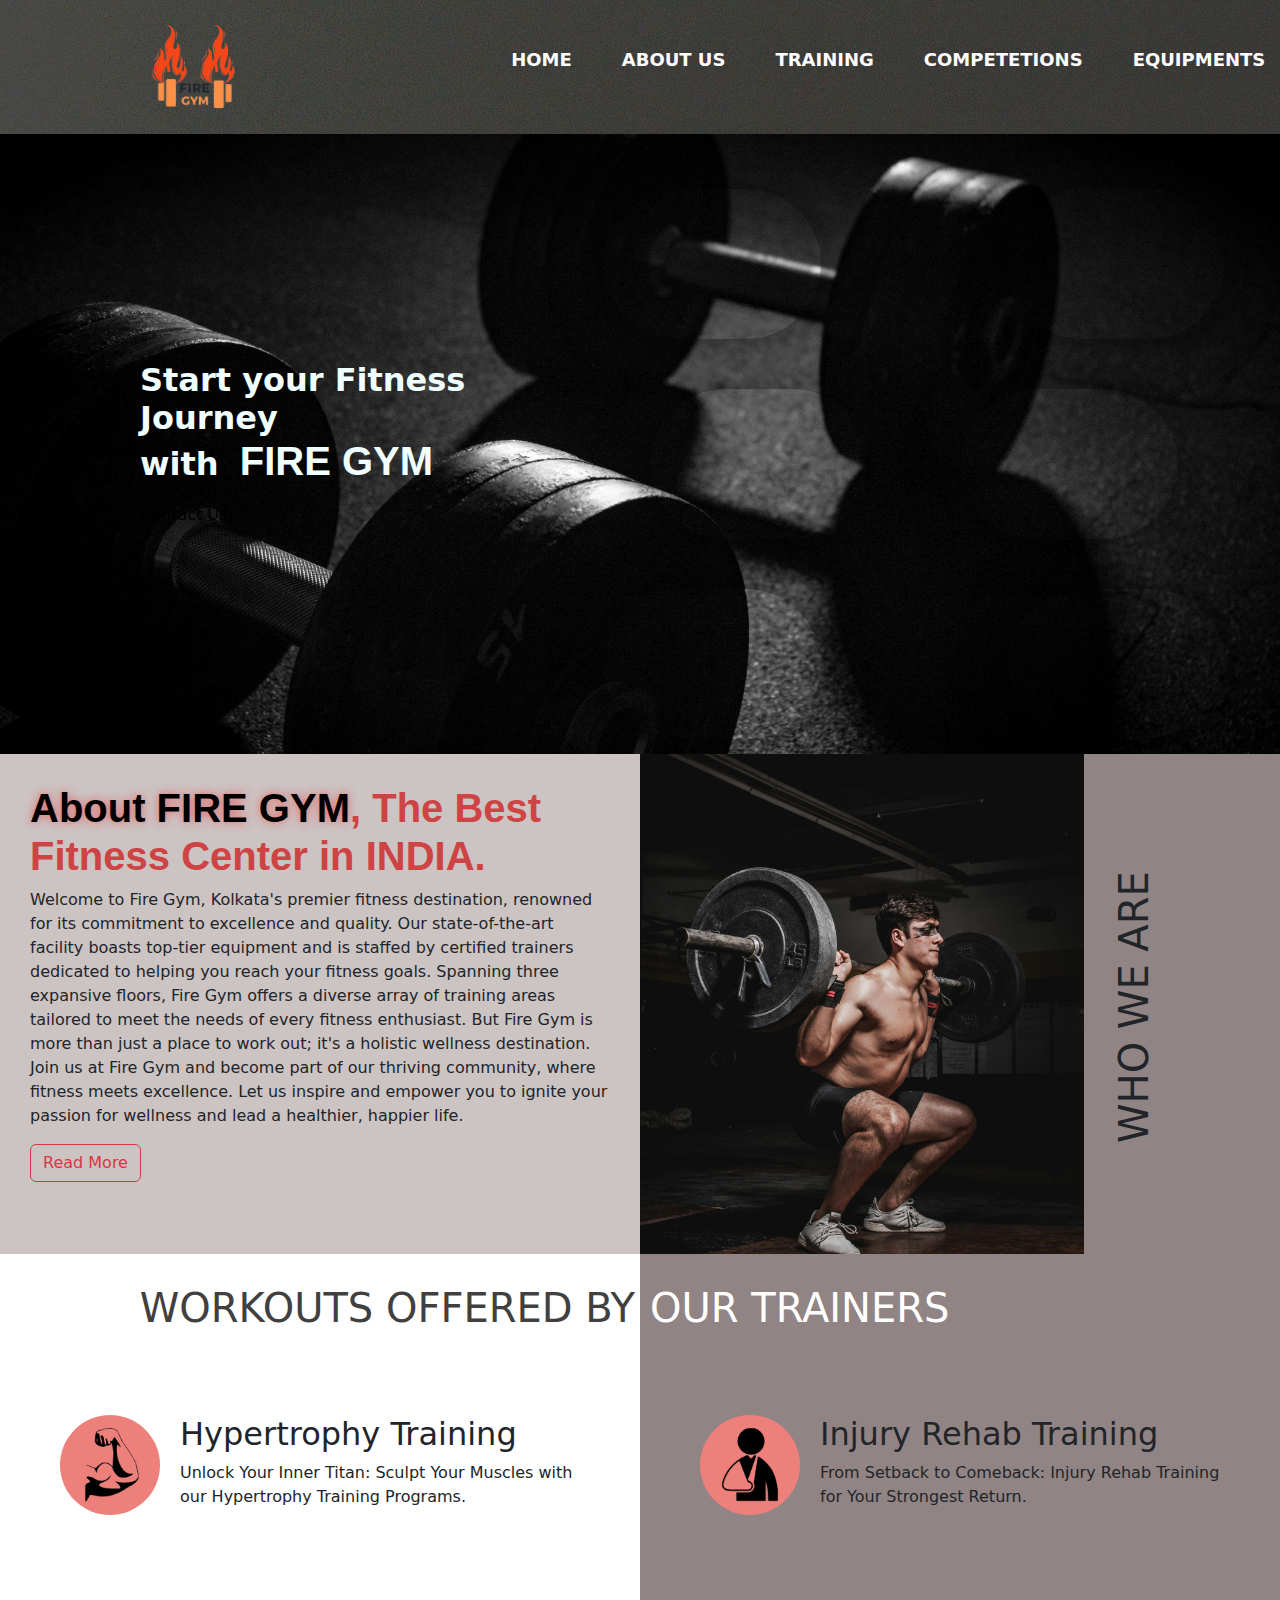
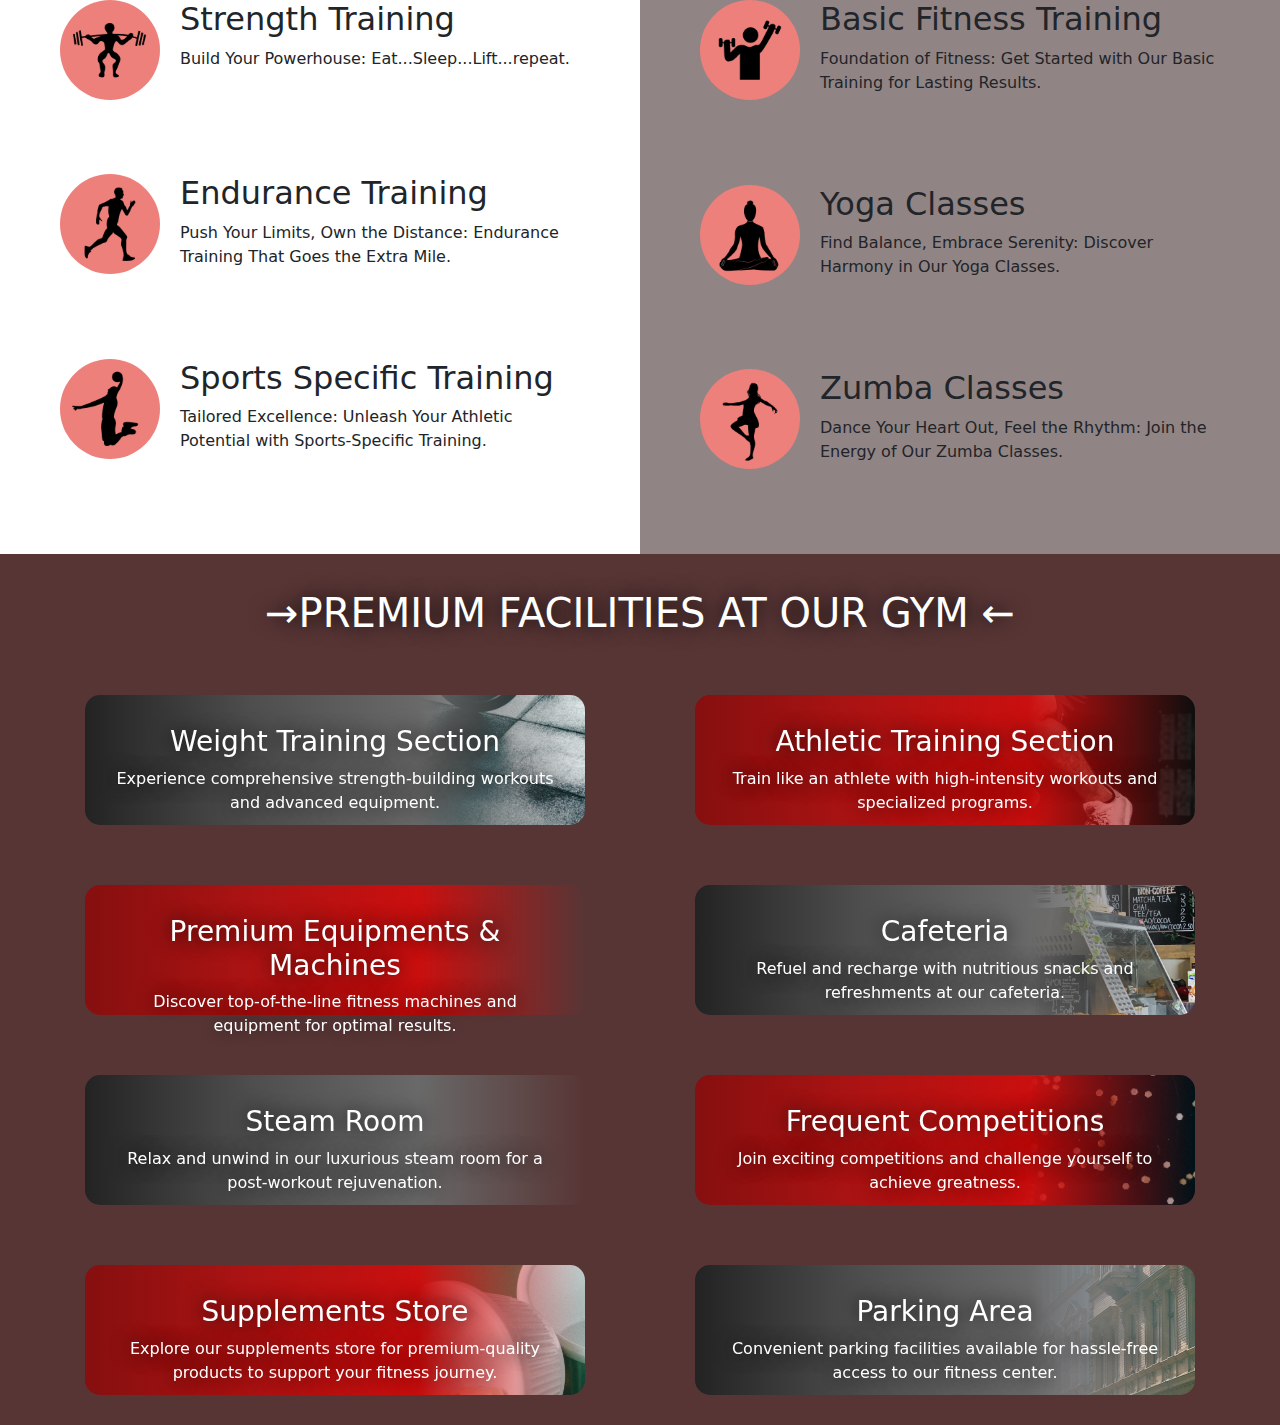
==== index.html @ ba4f4f51 "Add files via upload" ====
<html>

<head>
    <title>Fire Gym</title>
    <link rel="icon" href="images/logo.png" type="image/png" />
    <link rel="stylesheet" href="https://cdn.jsdelivr.net/npm/bootstrap@5.3.3/dist/css/bootstrap.min.css" />
    <link rel="stylesheet" href="styles.css" />
    <link rel="preconnect" href="https://fonts.googleapis.com" />
    <link rel="preconnect" href="https://fonts.gstatic.com" crossorigin />
    <link rel="stylesheet" href="https://cdnjs.cloudflare.com/ajax/libs/font-awesome/4.7.0/css/font-awesome.min.css" />
    <link
        href="https://fonts.googleapis.com/css2?family=Roboto:ital,wght@0,100;0,300;0,400;0,500;0,700;0,900;1,100;1,300;1,400;1,500;1,700;1,900&display=swap"
        rel="stylesheet" />
    <link rel="stylesheet" href="https://cdnjs.cloudflare.com/ajax/libs/font-awesome/4.7.0/css/font-awesome.min.css">


    <meta name="viewport" content="width=device-width, initial-scale=1.0" />
    <meta name="viewport" content="width=device-width, initial-scale=1.0" />
</head>

<body>
    <header>
        <nav>
            <div class="left-header">
                <img src="images/logo.png" />
            </div>
            <div class="right-header">
                <ul>
                    <li>HOME</li>
                    <li>ABOUT US</li>
                    <li>TRAINING</li>
                    <li>COMPETETIONS</li>
                    <li>EQUIPMENTS</li>
                </ul>
            </div>
        </nav>
    </header>

    <main>
        <section class="first-section">
            <div class="left-first-section">
                <h2>
                    Start your Fitness Journey<br />
                    with <span>FIRE GYM</span>
                </h2>
                <button class="transparent-button" style="padding: 10px">
                    Contact Us
                </button>
            </div>

            <div class="right-first-section">
                <div class="video-section-1">
                    <div class="video-container">
                        <video autoplay loop muted src="videos/video1.mp4"></video>
                    </div>
                    <div class="video-container">
                        <video autoplay loop muted src="videos/video2.mp4"></video>
                    </div>
                </div>

                <div class="video-section-2">
                    <div class="video-container">
                        <video autoplay loop muted src="videos/video3.mp4"></video>
                    </div>
                    <div class="video-container">
                        <video autoplay loop muted src="videos/video4.mp4"></video>
                    </div>
                </div>
                <div class="video-section-1">
                    <div class="video-container">
                        <video autoplay loop muted src="videos/video5.mp4"></video>
                    </div>
                    <div class="video-container">
                        <video autoplay loop muted src="videos/video6.mp4"></video>
                    </div>
                </div>
            </div>
        </section>

        <section class="about-us" id="about-us">
            <div class="left-section">
                <h1 style="color: rgb(206, 67, 67)">
                    <span>About FIRE GYM</span>, The Best Fitness Center in INDIA.<br />
                </h1>
                <p>
                    Welcome to Fire Gym, Kolkata's premier fitness destination, renowned
                    for its commitment to excellence and quality. Our state-of-the-art
                    facility boasts top-tier equipment and is staffed by certified
                    trainers dedicated to helping you reach your fitness goals. Spanning
                    three expansive floors, Fire Gym offers a diverse array of training
                    areas tailored to meet the needs of every fitness enthusiast. But
                    Fire Gym is more than just a place to work out; it's a holistic
                    wellness destination. Join us at Fire Gym and become part of our
                    thriving community, where fitness meets excellence. Let us inspire
                    and empower you to ignite your passion for wellness and lead a
                    healthier, happier life.
                </p>
                <button type="button" class="btn btn-outline-danger">Read More</button>
            </div>
            <div class="right-section" style="width: 50%; display: flex">
                <div style="width: 70%">
                    <img src="images/squat.jpg" />
                </div>
                <div style="width: 31%; background-color: rgb(145, 132, 132)">
                    <h1>WHO WE ARE</h1>
                </div>
            </div>
        </section>

        <section class="workout-offered">
            <div class="left">
                <div>
                    <h1 style="text-align: right; margin-right: 5px; margin-top: 30px;color: rgb(66, 63, 63);">
                        WORKOUTS OFFERED BY </h1>
                </div>

                <div style="padding: 30px;">
                    <div class="workouts-f1">
                        <button class="circle-btn"><img src="images/muscle-icon.png"></button>
                        <div style="margin-left: 20px;">
                            <h2>Hypertrophy Training</h2>
                            <p>Unlock Your Inner Titan: Sculpt Your Muscles with our Hypertrophy Training Programs.</p>
                        </div>
                    </div>
                    <div class="workouts">
                        <button class="circle-btn"><img src="images/power-lifting-icon.png"></button>
                        <div style="margin-left: 20px;">
                            <h2>Strength Training</h2>
                            <p>Build Your Powerhouse: Eat...Sleep...Lift...repeat.</p>
                        </div>
                    </div>
                    <div class="workouts">
                        <button class="circle-btn"><img src="images/runner-icon.png"></button>
                        <div style="margin-left: 20px;">
                            <h2>Endurance Training</h2>
                            <p>Push Your Limits, Own the Distance: Endurance Training That Goes the Extra Mile.</p>
                        </div>
                    </div>
                    <div class="workouts">
                        <button class="circle-btn"><img src="images/athelete-icon.png"></button>
                        <div style="margin-left: 20px;">
                            <h2>Sports Specific Training</h2>
                            <p>Tailored Excellence: Unleash Your Athletic Potential with Sports-Specific Training.</p>
                        </div>
                    </div>
                </div>

            </div>
            <div class=" right">
                <div>
                    <h1 style="margin-left: 10px; margin-top: 30px; color: rgb(255, 255, 255);">OUR TRAINERS</h1>
                </div>
                <div style="padding: 30px;">
                    <div class="workouts-f1">
                        <button class="circle-btn"><img src="images/injury-icon.png"></button>
                        <div style="margin-left: 20px;">
                            <h2>Injury Rehab Training</h2>
                            <p>From Setback to Comeback: Injury Rehab Training for Your Strongest Return.</p>
                        </div>
                    </div>
                    <div class="workouts">
                        <button class="circle-btn"><img src="images/man-icon.png"></button>
                        <div style="margin-left: 20px;">
                            <h2>Basic Fitness Training</h2>
                            <p>Foundation of Fitness: Get Started with Our Basic Training for Lasting Results.</p>
                        </div>
                    </div>
                    <div class="workouts">
                        <button class="circle-btn"><img src="images/yoga-icon.png"></button>
                        <div style="margin-left: 20px;">
                            <h2>Yoga Classes</h2>
                            <p>Find Balance, Embrace Serenity: Discover Harmony in Our Yoga Classes.</p>
                        </div>
                    </div>
                    <div class="workouts">
                        <button class="circle-btn"><img src="images/zumba-icon.png"></button>
                        <div style="margin-left: 20px;">
                            <h2>Zumba Classes</h2>
                            <p>Dance Your Heart Out, Feel the Rhythm: Join the Energy of Our Zumba Classes.</p>
                        </div>
                    </div>
                </div>
            </div>
        </section>


        <section class="facilities">
            <div style="padding: 20px;">
                <h1 style="text-align: center; margin-top: 15px;">&rarr;PREMIUM FACILITIES AT OUR GYM &larr;</h1>
            </div>
            <div>
                <div class="around-container">
                    <div class="facility-container1" style="--bg-image: url('images/weight-training.jpg');">
                        <h3>Weight Training Section</h3>
                        <p>Experience comprehensive strength-building workouts and advanced equipment.</p>
                    </div>
                    <div class="facility-container2" style="--bg-image: url('images/box-jump.jpg');">
                        <h3>Athletic Training Section</h3>
                        <p>Train like an athlete with high-intensity workouts and specialized programs.</p>
                    </div>
                </div>
                <div class="around-container">
                    <div class="facility-container2" style="--bg-image: url('images/equipments.jpg');">
                        <h3>Premium Equipments & Machines</h3>
                        <p>Discover top-of-the-line fitness machines and equipment for optimal results.</p>
                    </div>
                    <div class="facility-container1" style="--bg-image: url('images/cafeteria.jpg');">
                        <h3>Cafeteria</h3>
                        <p>Refuel and recharge with nutritious snacks and refreshments at our cafeteria.</p>
                    </div>
                </div>
                <div class="around-container">
                    <div class="facility-container1" style="--bg-image: url('images/sauna.jpg');">
                        <h3>Steam Room</h3>
                        <p>Relax and unwind in our luxurious steam room for a post-workout rejuvenation.</p>
                    </div>
                    <div class="facility-container2" style="--bg-image: url('images/medal.jpg');">
                        <h3>Frequent Competitions</h3>
                        <p>Join exciting competitions and challenge yourself to achieve greatness.</p>
                    </div>
                </div>
                <div class="around-container">
                    <div class="facility-container2" style="--bg-image: url('images/supplement.jpg');">
                        <h3>Supplements Store</h3>
                        <p>Explore our supplements store for premium-quality products to support your fitness journey.</p>
                    </div>
                    <div class="facility-container1" style="--bg-image: url('images/car-parking.jpg');">
                        <h3>Parking Area</h3>
                        <p>Convenient parking facilities available for hassle-free access to our fitness center.</p>
                    </div>
                </div>

            </div>
        </section>

    </main>
    <script src="script.js"></script>
</body>

</html>
---- styles.css ----
body {
    width: 100%;
}

nav {
    display: flex;
    justify-content: space-around;
    background-color: rgba(87, 85, 85, 0.6);
    align-items: center;
}

header {
    width: 100%;
    background-image: url('images/fourthbg.jpg');
    background-color: rgba(56, 57, 58,0.9);
    background-blend-mode: darken;
}

header img {
    height: auto;
    width: 110px;
    margin-top: 12px;
    margin-bottom: 12px;
    margin-left: 50px;
}

.right-header {
    margin-right: -125px;
}

nav ul {
    font-size: 18px;
    color: rgb(255, 253, 253);
    list-style: none;
    display: flex;
    margin-right: 50px;
    font-weight: bold;
    transition: 0.2s;
}

nav li {
    margin-left: 50px;
}


nav li:hover {
    font-size: 18px;
    color: rgb(143, 143, 177);
    transition: 0.2s;
    cursor: pointer;
}

/*first section*/


.first-section {
    padding: 30px;
    height: 620px;
    display: flex;
    width: 100%;
    background-image: url('images/dumbells.jpg');
    background-size: cover;
    background-position: center;
    background-repeat: no-repeat;

}

.left-first-section {
    width: 40%;
    align-items: center;
    margin: auto;
    margin-left: 100px;
}

.left-first-section h2 {
    padding: 10px;
    color: azure;
    font-weight: bold;
}

.left-first-section h2 span {
    padding: 10px;
    color: azure;
    font-weight: bold;
    font-size: 40px;
    font-stretch: expanded;
    font-family: 'Lucida Sans', 'Lucida Sans Regular', 'Lucida Grande', 'Lucida Sans Unicode', Geneva, Verdana, sans-serif;
}

.left-first-section h2 span:hover {
    text-shadow: 2px 2px 4px rgba(255, 0, 0, 0.5);
    cursor: pointer;
}

.right-first-section {
    width: 60%;
}

.video-section-1 {
    display: flex;
    justify-content: space-between;
    padding: 25px;

}

.video-section-2 {
    display: flex;
    justify-content: space-around;
    padding: 25px;
}

.video-container {
    width: 35%;
    box-shadow: 0px 0px 50px rgba(0, 0, 0, 0.6);
    border-radius: 75px;
    transition: 0.3s;
}

.video-container:hover {
    width: 37%;
    box-shadow: 0px 0px 50px rgba(117, 30, 3, 0.6);
    border-radius: 75px;
    cursor: pointer;
    transition: 0.3s;
}

.video-container video {
    width: 100%;
    height: auto;
    border-radius: 75px;
}

.transparent-button {
    margin-top: -10px;
    padding: 5px;
    background-color: transparent;
    border: none;
}

.transparent-button:hover {
    background-color: rgba(204, 199, 199, 0.2);
    border-radius: 20px;
}

/*second section*/
.about-us {
    width: 100%;
    height: 500px;
    display: flex;
}

.about-us img {
    width: 100%;
    height: 100%;
    object-fit: cover;
    display: block;
}

.right-section h1 {
    transform: rotate(-90deg);
    transform-origin: center;
    margin-top: 315px;
    height: auto;
    width: 100px;
    white-space: nowrap;
    align-items: center;
}

.left-section {
    width: 50%;
    background-color: rgb(204, 195, 195);
    padding: 30px;
}

.left-section h1 {
    font-family: "Oswald", sans-serif;
    font-optical-sizing: auto;
    font-weight: bold;
    font-style: normal;
}


.left-section h1 span {
    color: black;
    text-shadow: 0 0 10px rgba(255, 0, 0, 0.5);
}


/*third*/

.workout-offered {
    display: flex;
    height: 900px;
}

.workout-offered .left {
    background-color: white;
    height: 900px;
    width: 50%;
}

.workout-offered .right {
    background-color: rgb(145, 132, 132);
    height: 900px;
    width: 50%;
}


.circle-btn {
    width: 100px;
    /* Adjust size as needed */
    height: 100px;
    /* Adjust size as needed */
    border-radius: 50%;
    /* Makes the button circular */
    background-color: #ee807c;
    /* Background color of the button */
    border: none;
    /* Removes default button border */
    cursor: pointer;
    /* Cursor style on hover */
    display: flex;
    /* Aligns content horizontally and vertically */
    justify-content: center;
    align-items: center;
    transition: 0.2s;

}


.circle-btn:hover {
    background-color: #da990d;
    /* Change background color on hover */
    box-shadow: 0 0 40px rgba(255, 0, 0, 0.8);
    /* Add text shadow on hover */
    transition: 0.2s;
}


.circle-btn img {
    height: 90px;
    width: auto;
}

.workouts-f1 {
    display: flex;
    padding: 30px;
    margin-bottom: 15px;
    margin-top: 15px;
}

.workouts {
    display: flex;
    padding: 30px;
    margin-bottom: 14px;
}


/*fourth*/
.facilities {

    background: rgba(46, 2, 2, 0.8); /* Black color with 50% opacity */
    background-image: url('images/fourthbg.jpg'); /* Background image */
    background-blend-mode: multiply; /* Blend mode to maintain background image visibility */
    background-size: cover;
    background-attachment: fixed;
    background-position: center;
}


.facility-container1 {
    background: linear-gradient(to right, #242323, #4e4e4e,#696969, transparent), var(--bg-image);
    background-size: 100%;
    background-position: center;
    border-radius: 15px;
    filter: brightness(100%);
    height: 130px;
    width: 500px;
    padding: 30px;
    text-align: center;
    transition: background-size 0.3s;
}

.facility-container2 {
    background: linear-gradient(to right, #860f0f, #ac1313,#ca0f0f, transparent), var(--bg-image);
    background-size: 100%;
    background-position: center;
    border-radius: 15px;
    filter: brightness(100%);
    height: 130px;
    width: 500px;
    padding: 30px;
    text-align: center;
    transition: background-size 0.3s;
}


.facility-container1:hover,
.facility-container2:hover {
    background-size: 120%;
    filter: brightness(70%);
    cursor: pointer;
}

.around-container{
    display: flex; 
    padding:30px; 
    justify-content: space-around;
}

.facilities h1,.facilities h3, .facilities p{
    color: white;
    text-shadow: 0 0 20px rgba(0, 0, 0, 2);
}
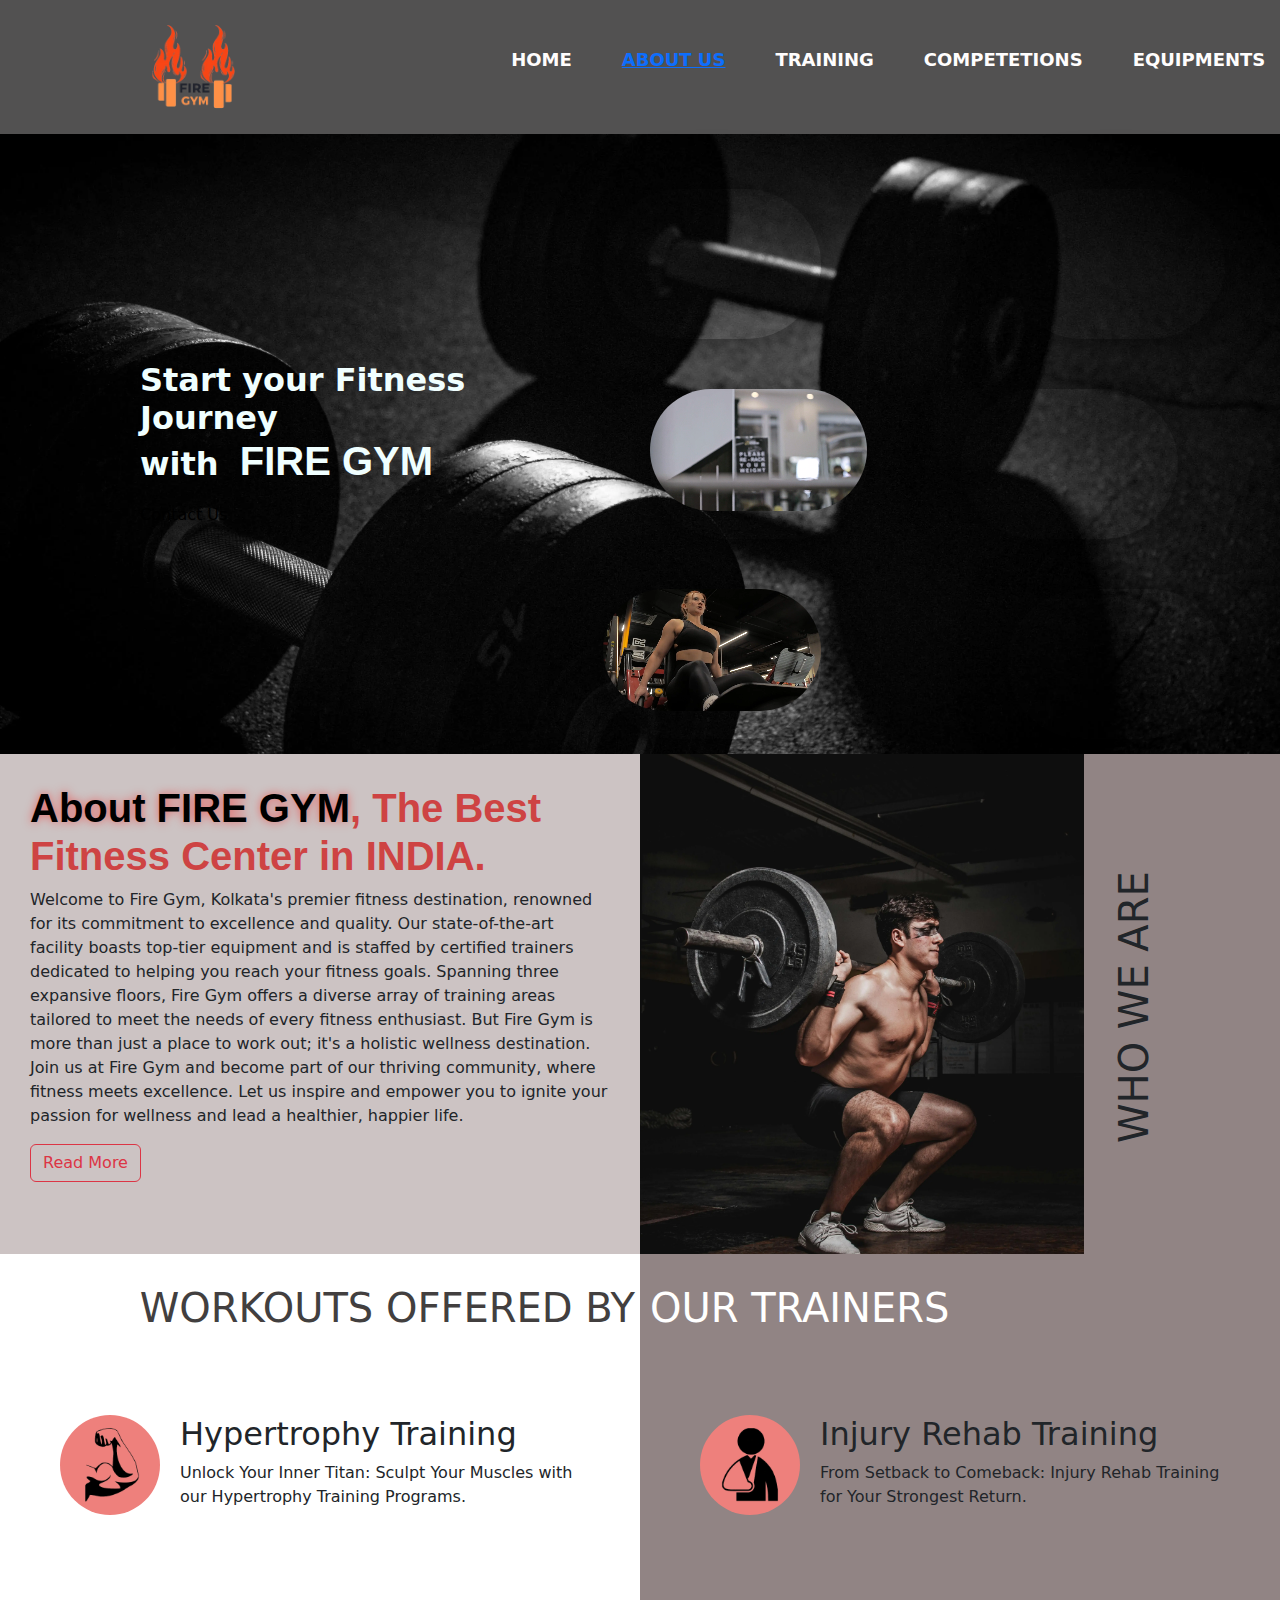
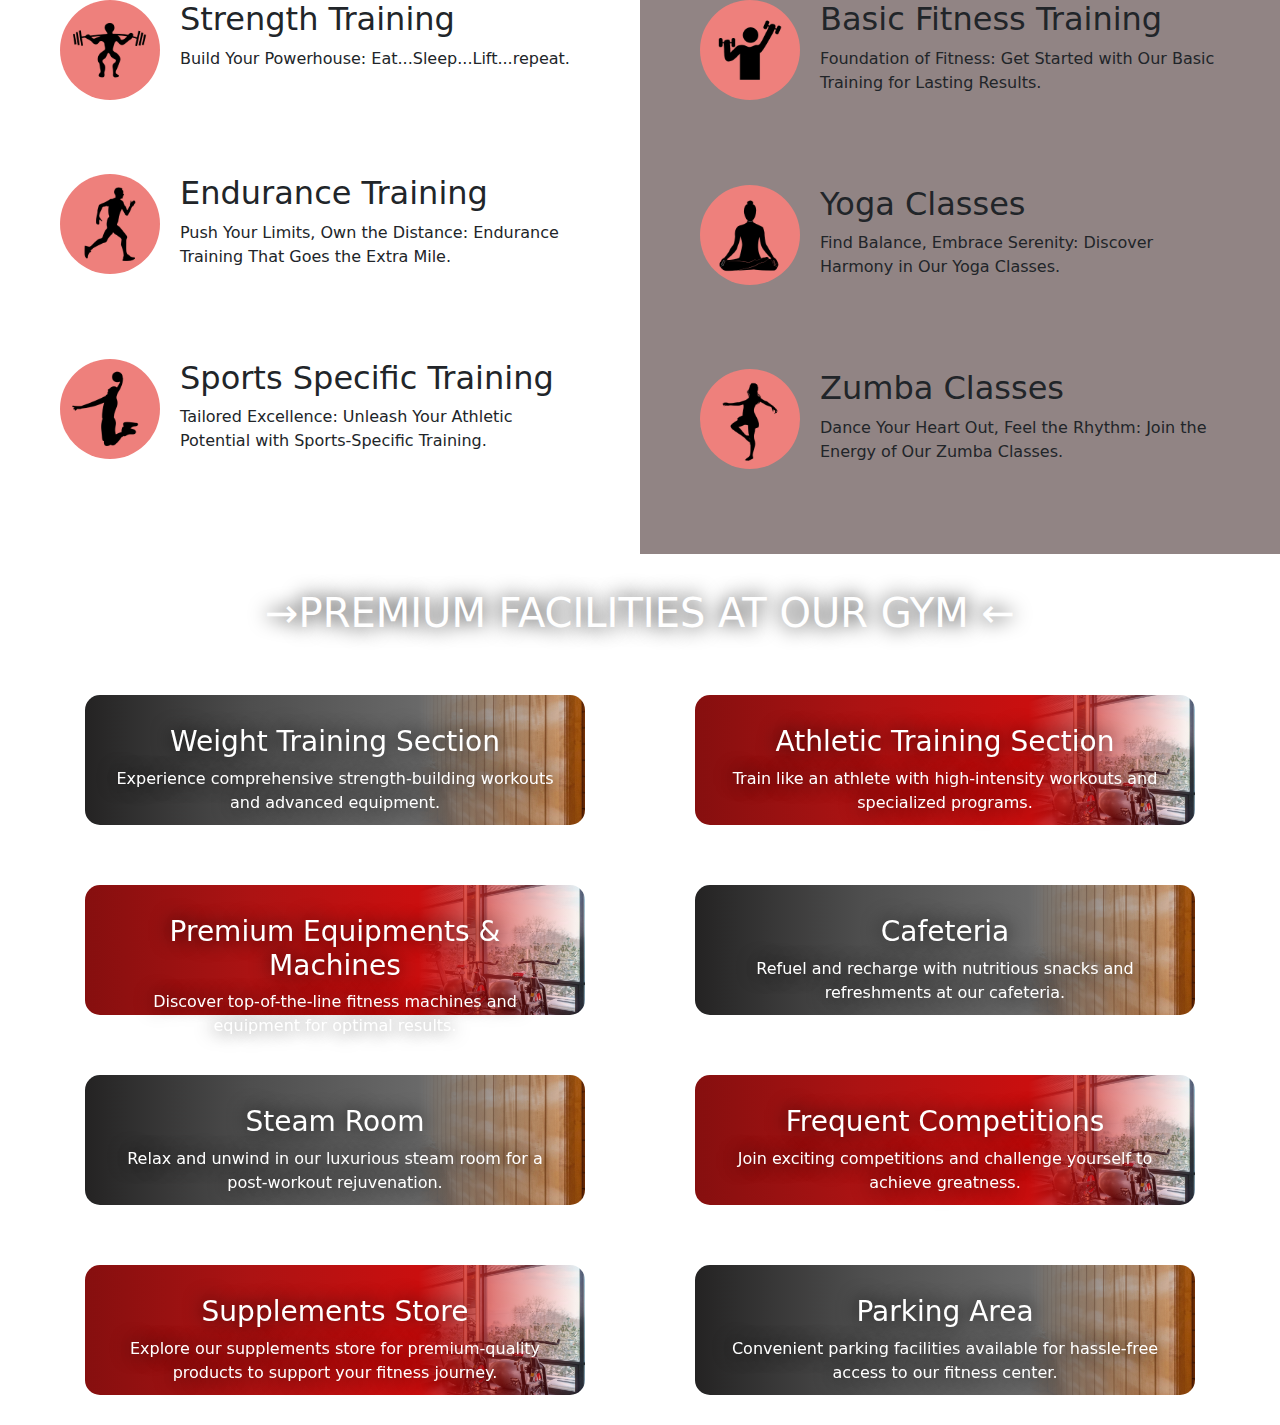
==== commit 7d6166fe: "Add files via upload" ====
--- a/index.html
+++ b/index.html
@@ -27,7 +27,9 @@
             <div class="right-header">
                 <ul>
                     <li>HOME</li>
-                    <li>ABOUT US</li>
+                    <a href="facility.html">
+                        <li>ABOUT US</li>
+                    </a>
                     <li>TRAINING</li>
                     <li>COMPETETIONS</li>
                     <li>EQUIPMENTS</li>
@@ -99,7 +101,7 @@
             </div>
             <div class="right-section" style="width: 50%; display: flex">
                 <div style="width: 70%">
-                    <img src="images/squat.jpg" />
+                    <img src="images/squat.webp" />
                 </div>
                 <div style="width: 31%; background-color: rgb(145, 132, 132)">
                     <h1>WHO WE ARE</h1>
@@ -183,55 +185,59 @@
             </div>
         </section>
 
-
         <section class="facilities">
             <div style="padding: 20px;">
                 <h1 style="text-align: center; margin-top: 15px;">&rarr;PREMIUM FACILITIES AT OUR GYM &larr;</h1>
             </div>
             <div>
                 <div class="around-container">
-                    <div class="facility-container1" style="--bg-image: url('images/weight-training.jpg');">
+                    <div class="facility-container1">
                         <h3>Weight Training Section</h3>
                         <p>Experience comprehensive strength-building workouts and advanced equipment.</p>
                     </div>
-                    <div class="facility-container2" style="--bg-image: url('images/box-jump.jpg');">
+                    <div class="facility-container2">
                         <h3>Athletic Training Section</h3>
                         <p>Train like an athlete with high-intensity workouts and specialized programs.</p>
                     </div>
                 </div>
                 <div class="around-container">
-                    <div class="facility-container2" style="--bg-image: url('images/equipments.jpg');">
-                        <h3>Premium Equipments & Machines</h3>
+                    <div class="facility-container2">
+                    <h3>Premium Equipments & Machines</h3>
                         <p>Discover top-of-the-line fitness machines and equipment for optimal results.</p>
                     </div>
-                    <div class="facility-container1" style="--bg-image: url('images/cafeteria.jpg');">
+                    <div class="facility-container1"
+                    >
                         <h3>Cafeteria</h3>
                         <p>Refuel and recharge with nutritious snacks and refreshments at our cafeteria.</p>
                     </div>
                 </div>
-                <div class="around-container">
-                    <div class="facility-container1" style="--bg-image: url('images/sauna.jpg');">
+
+                <div class="around-container">
+                    <div class="facility-container1"
+                    >
                         <h3>Steam Room</h3>
                         <p>Relax and unwind in our luxurious steam room for a post-workout rejuvenation.</p>
                     </div>
-                    <div class="facility-container2" style="--bg-image: url('images/medal.jpg');">
+                    <div class="facility-container2"
+                    >
                         <h3>Frequent Competitions</h3>
                         <p>Join exciting competitions and challenge yourself to achieve greatness.</p>
                     </div>
                 </div>
                 <div class="around-container">
-                    <div class="facility-container2" style="--bg-image: url('images/supplement.jpg');">
+                    <div class="facility-container2">
                         <h3>Supplements Store</h3>
-                        <p>Explore our supplements store for premium-quality products to support your fitness journey.</p>
-                    </div>
-                    <div class="facility-container1" style="--bg-image: url('images/car-parking.jpg');">
+                        <p>Explore our supplements store for premium-quality products to support your fitness journey.
+                        </p>
+                    </div>
+                    <div class="facility-container1">
                         <h3>Parking Area</h3>
                         <p>Convenient parking facilities available for hassle-free access to our fitness center.</p>
                     </div>
                 </div>
-
-            </div>
-        </section>
+            </div>           
+        </section>
+
 
     </main>
     <script src="script.js"></script>
--- a/styles.css
+++ b/styles.css
@@ -1,5 +1,6 @@
 body {
     width: 100%;
+
 }
 
 nav {
@@ -11,8 +12,8 @@
 
 header {
     width: 100%;
-    background-image: url('images/fourthbg.jpg');
-    background-color: rgba(56, 57, 58,0.9);
+    background-image: url('images/fourthbg.webp');
+    background-color: rgba(56, 57, 58, 0.9);
     background-blend-mode: darken;
 }
 
@@ -58,7 +59,8 @@
     height: 620px;
     display: flex;
     width: 100%;
-    background-image: url('images/dumbells.jpg');
+
+    background-image: url('images/dumbells.webp');
     background-size: cover;
     background-position: center;
     background-repeat: no-repeat;
@@ -257,19 +259,20 @@
 
 
 /*fourth*/
+
 .facilities {
-
-    background: rgba(46, 2, 2, 0.8); /* Black color with 50% opacity */
-    background-image: url('images/fourthbg.jpg'); /* Background image */
-    background-blend-mode: multiply; /* Blend mode to maintain background image visibility */
+    background-image: url('images/fourthbg.jpg');
     background-size: cover;
+    background-position: center center;
     background-attachment: fixed;
-    background-position: center;
-}
+    background-repeat: no-repeat;
+}
+/*containers*/
+
 
 
 .facility-container1 {
-    background: linear-gradient(to right, #242323, #4e4e4e,#696969, transparent), var(--bg-image);
+    background: linear-gradient(to right, #242323, #4e4e4e, #696969, transparent), url('images/sauna.webp');
     background-size: 100%;
     background-position: center;
     border-radius: 15px;
@@ -282,7 +285,7 @@
 }
 
 .facility-container2 {
-    background: linear-gradient(to right, #860f0f, #ac1313,#ca0f0f, transparent), var(--bg-image);
+    background: linear-gradient(to right, #860f0f, #ac1313, #ca0f0f, transparent), url('images/equipments.webp');
     background-size: 100%;
     background-position: center;
     border-radius: 15px;
@@ -296,19 +299,21 @@
 
 
 .facility-container1:hover,
-.facility-container2:hover {
+.facility-container2:hover{
+
     background-size: 120%;
-    filter: brightness(70%);
-    cursor: pointer;
-}
-
-.around-container{
-    display: flex; 
-    padding:30px; 
+    cursor: pointer; 
+}
+
+.around-container {
+    display: flex;
+    padding: 30px;
     justify-content: space-around;
 }
 
-.facilities h1,.facilities h3, .facilities p{
+.facilities h1,
+.facilities h3,
+.facilities p {
     color: white;
     text-shadow: 0 0 20px rgba(0, 0, 0, 2);
 }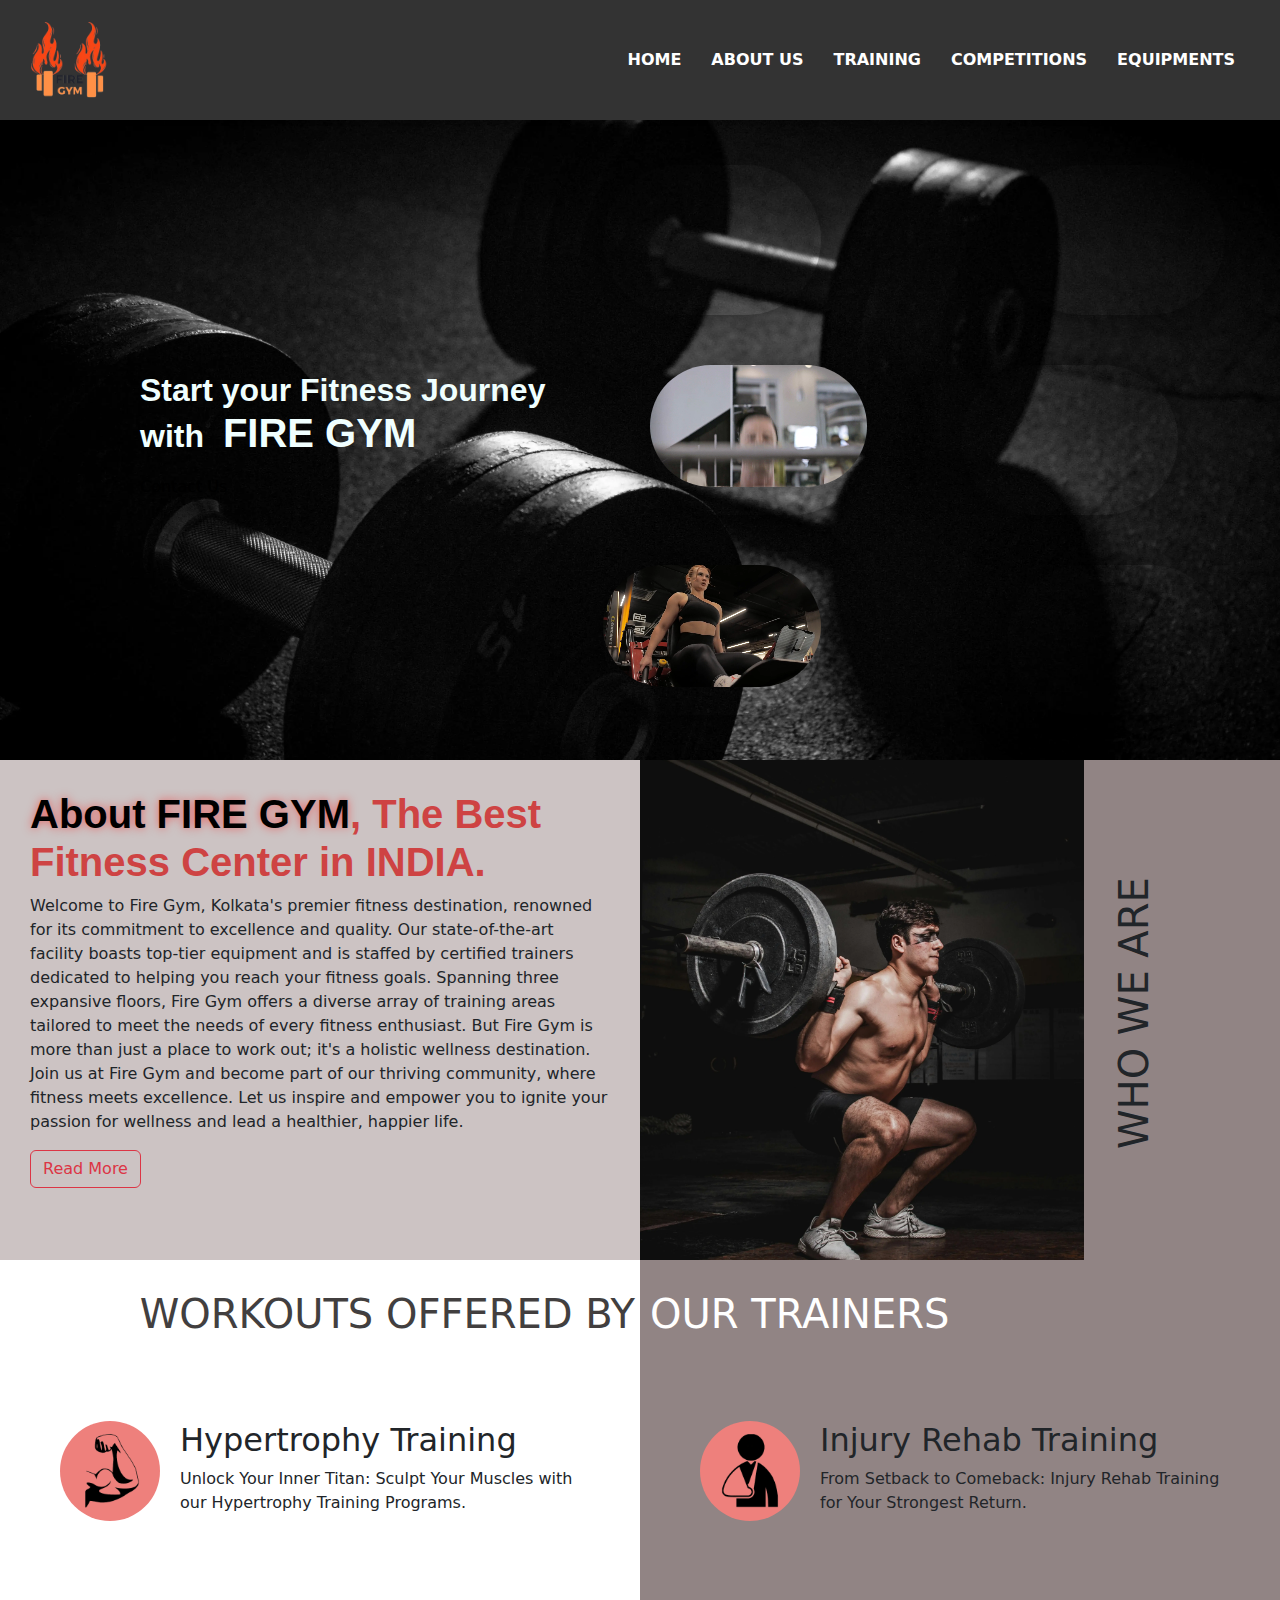
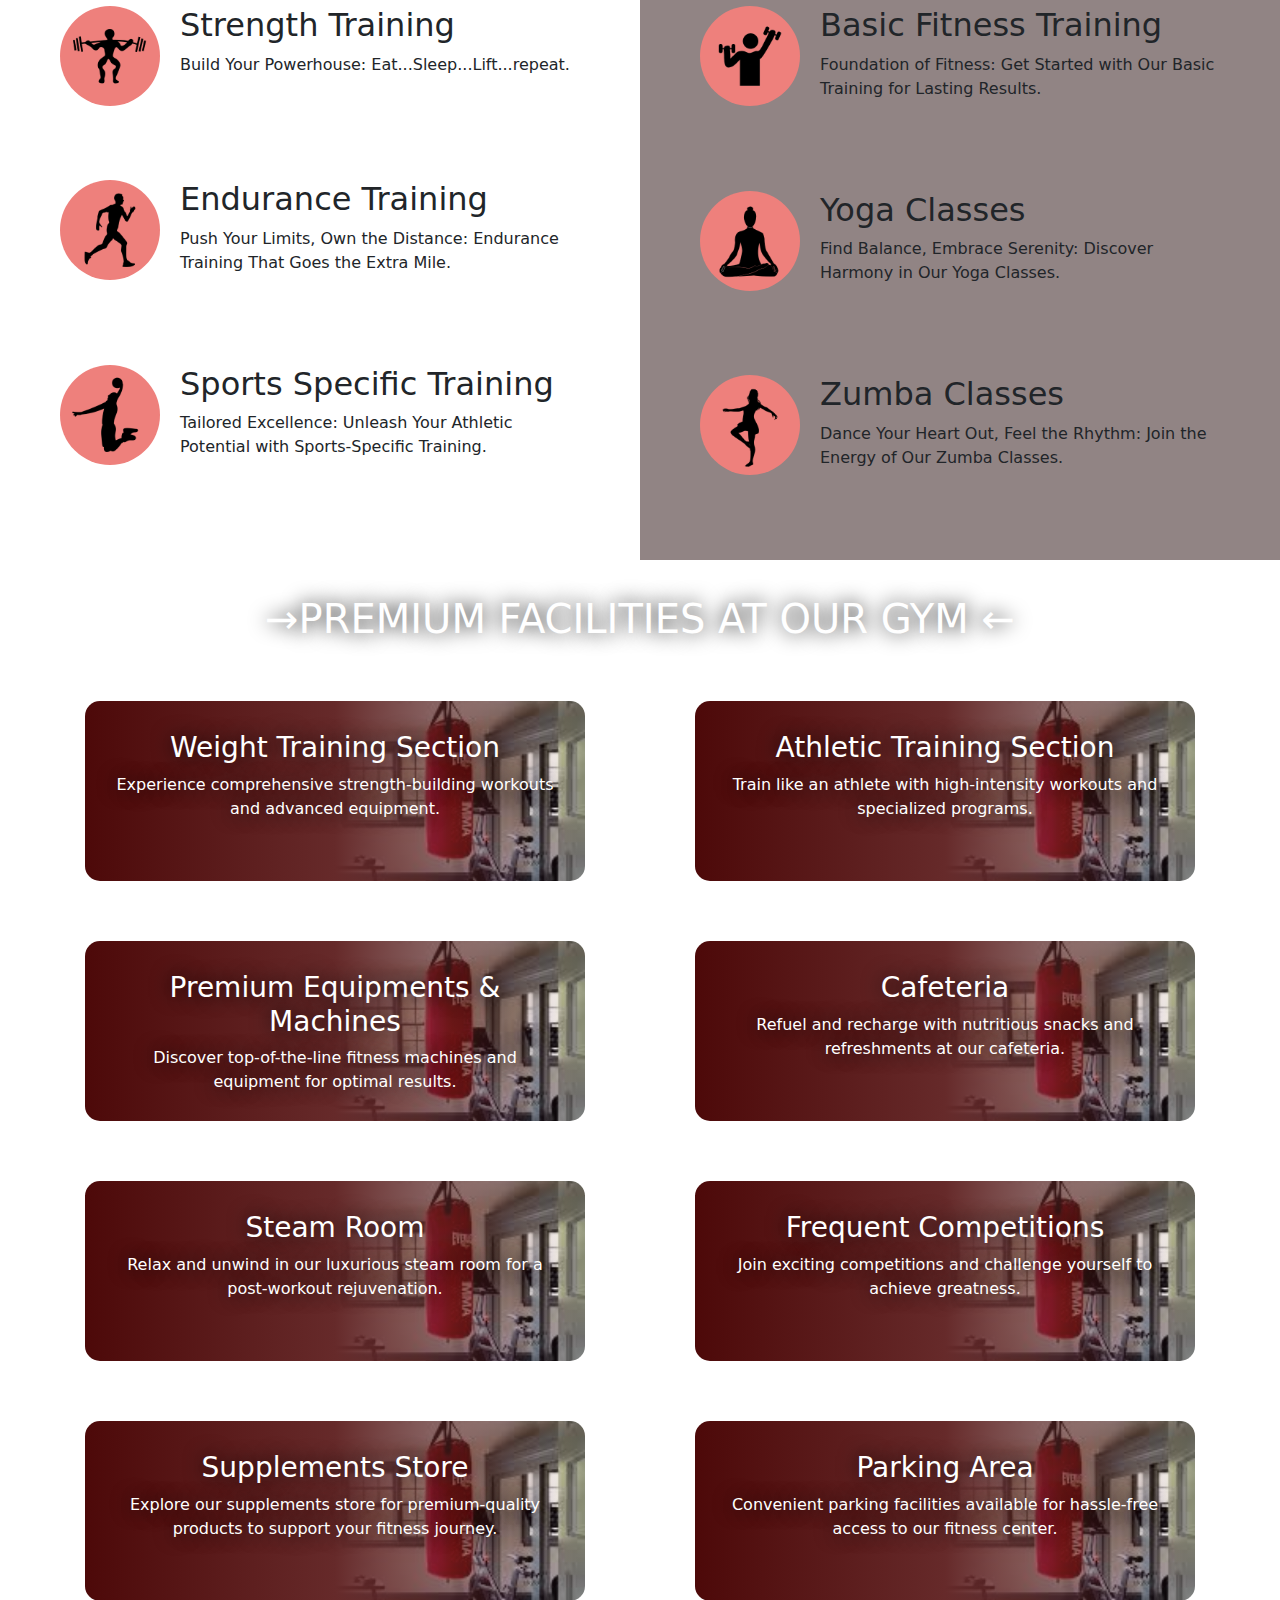
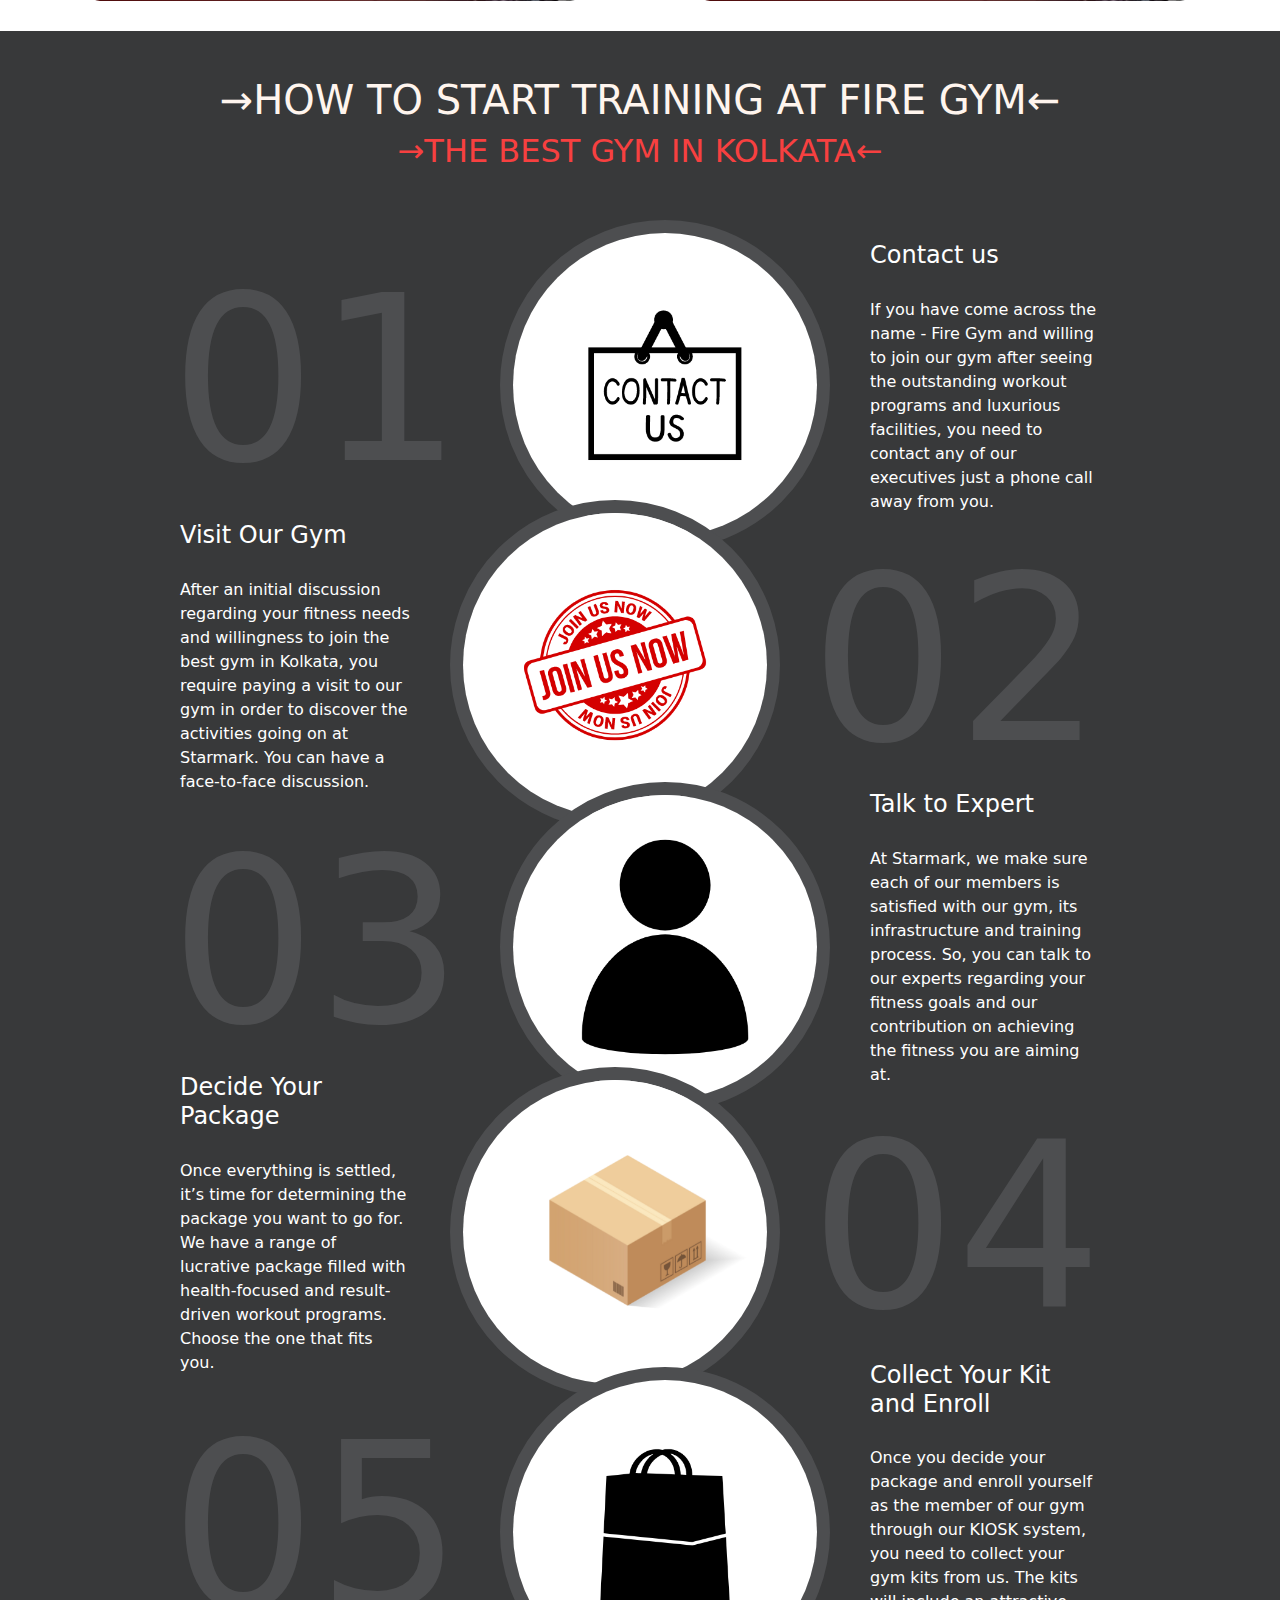
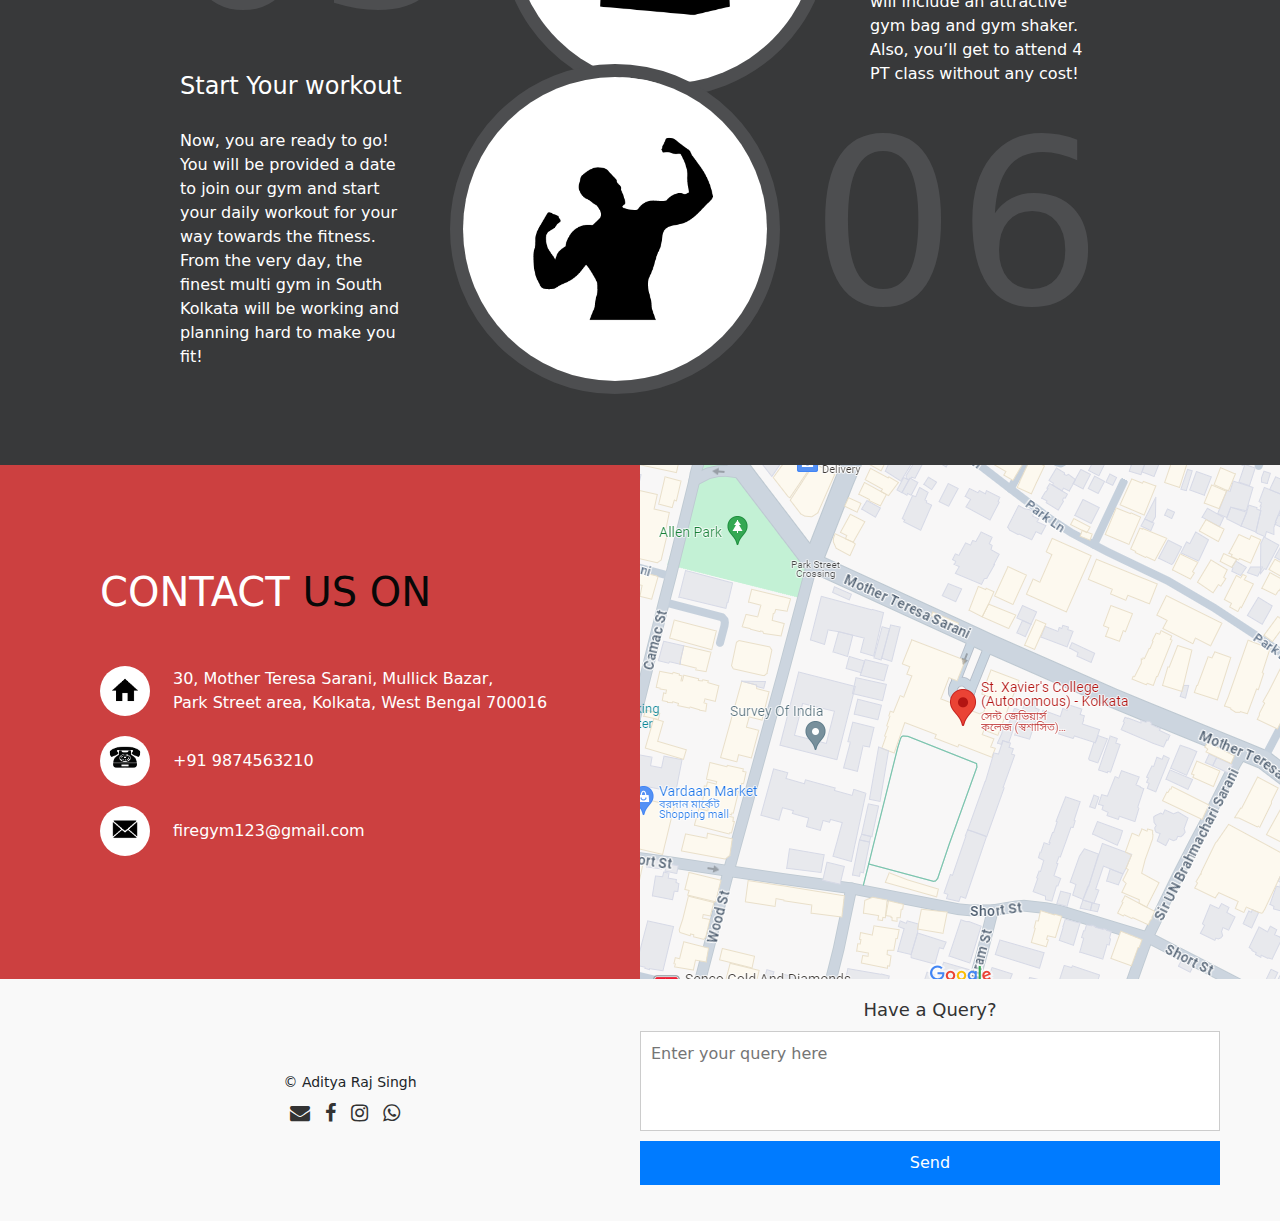
==== commit 47e39e51: "Add files via upload" ====
--- a/index.html
+++ b/index.html
@@ -22,21 +22,20 @@
     <header>
         <nav>
             <div class="left-header">
-                <img src="images/logo.png" />
+                <img src="images/logo.png" alt="Logo" />
             </div>
             <div class="right-header">
                 <ul>
-                    <li>HOME</li>
-                    <a href="facility.html">
-                        <li>ABOUT US</li>
-                    </a>
-                    <li>TRAINING</li>
-                    <li>COMPETETIONS</li>
-                    <li>EQUIPMENTS</li>
+                    <li><a href="index.html">HOME</a></li>
+                    <li><a href="about-us.html">ABOUT US</a></li>
+                    <li><a href="training.html">TRAINING</a></li>
+                    <li><a href="competitions.html">COMPETITIONS</a></li>
+                    <li><a href="equipments.html">EQUIPMENTS</a></li>
                 </ul>
             </div>
         </nav>
     </header>
+    
 
     <main>
         <section class="first-section">
@@ -68,6 +67,7 @@
                         <video autoplay loop muted src="videos/video4.mp4"></video>
                     </div>
                 </div>
+
                 <div class="video-section-1">
                     <div class="video-container">
                         <video autoplay loop muted src="videos/video5.mp4"></video>
@@ -191,55 +191,226 @@
             </div>
             <div>
                 <div class="around-container">
-                    <div class="facility-container1">
+                    <div class="facility-container">
                         <h3>Weight Training Section</h3>
                         <p>Experience comprehensive strength-building workouts and advanced equipment.</p>
                     </div>
-                    <div class="facility-container2">
+                    <div class="facility-container">
                         <h3>Athletic Training Section</h3>
                         <p>Train like an athlete with high-intensity workouts and specialized programs.</p>
                     </div>
                 </div>
                 <div class="around-container">
-                    <div class="facility-container2">
-                    <h3>Premium Equipments & Machines</h3>
+                    <div class="facility-container">
+                        <h3>Premium Equipments & Machines</h3>
                         <p>Discover top-of-the-line fitness machines and equipment for optimal results.</p>
                     </div>
-                    <div class="facility-container1"
-                    >
+                    <div class="facility-container">
                         <h3>Cafeteria</h3>
                         <p>Refuel and recharge with nutritious snacks and refreshments at our cafeteria.</p>
                     </div>
                 </div>
 
                 <div class="around-container">
-                    <div class="facility-container1"
-                    >
+                    <div class="facility-container">
                         <h3>Steam Room</h3>
                         <p>Relax and unwind in our luxurious steam room for a post-workout rejuvenation.</p>
                     </div>
-                    <div class="facility-container2"
-                    >
+                    <div class="facility-container">
                         <h3>Frequent Competitions</h3>
                         <p>Join exciting competitions and challenge yourself to achieve greatness.</p>
                     </div>
                 </div>
                 <div class="around-container">
-                    <div class="facility-container2">
+                    <div class="facility-container">
                         <h3>Supplements Store</h3>
                         <p>Explore our supplements store for premium-quality products to support your fitness journey.
                         </p>
                     </div>
-                    <div class="facility-container1">
+                    <div class="facility-container">
                         <h3>Parking Area</h3>
                         <p>Convenient parking facilities available for hassle-free access to our fitness center.</p>
                     </div>
                 </div>
-            </div>           
-        </section>
-
+            </div>
+        </section>
+
+        <section class="start-training">
+            <h1 style="text-align: center; color: seashell; margin-top: 25px;">&rarr;HOW TO START TRAINING AT FIRE
+                GYM&larr;</h1>
+            <h2 style="text-align: center; color: rgb(247, 64, 64); margin-bottom: 100px;">&rarr;THE BEST GYM IN
+                KOLKATA&larr;</h2>
+            <div style="margin-bottom: 50px;">
+                <div class="contents">
+                    <div class="number-container">
+                        <h3>01</h3>
+                    </div>
+                    <img src="images/contact-us.png" class="img1">
+                    <div class="text-container">
+                        <h4 style="color: white;padding: 10px;">Contact us</h4>
+                        <p style="color:white;padding: 10px;">
+                            If you have come across the name - Fire Gym and willing to join our gym after
+                            seeing the outstanding workout programs and luxurious facilities,
+                            you need to contact any of our executives just a phone call away from you.
+                        </p>
+                    </div>
+                </div>
+
+                <div class="contents">
+                    <div class="text-container">
+                        <h4 style="color: white;padding: 10px;">Visit Our Gym</h4>
+                        <p style="color:white;padding: 10px;">
+                            After an initial discussion regarding your fitness needs and willingness to join the best
+                            gym in
+                            Kolkata, you require paying a visit to our gym in order to discover the activities going on
+                            at
+                            Starmark. You can have a face-to-face discussion.
+                        </p>
+                    </div>
+                    <img src="images/visit.png" class="img2">
+                    <div class="number-container">
+                        <h3>02</h3>
+                    </div>
+                </div>
+
+                <div class="contents">
+                    <div class="number-container">
+                        <h3>03</h3>
+                    </div>
+                    <img src="images/expert.png" class="img1">
+                    <div class="text-container">
+                        <h4 style="color: white;padding: 10px;">Talk to Expert</h4>
+                        <p style="color:white;padding: 10px;">
+                            At Starmark, we make sure each of our members is satisfied with our gym, its infrastructure
+                            and
+                            training process. So, you can talk to our experts regarding your fitness goals and our
+                            contribution on achieving the fitness you are aiming at.
+                        </p>
+                    </div>
+                </div>
+
+                <div class="contents">
+                    <div class="text-container">
+                        <h4 style="color: white;padding: 10px;">Decide Your Package</h4>
+                        <p style="color:white;padding: 10px;">
+                            Once everything is settled, it’s time for determining the package you want to go for. We
+                            have a
+                            range of lucrative package filled with health-focused and result-driven workout programs.
+                            Choose
+                            the one that fits you.
+                        </p>
+                    </div>
+                    <img src="images/package.png" class="img2">
+                    <div class="number-container">
+                        <h3>04</h3>
+                    </div>
+                </div>
+
+                <div class="contents">
+                    <div class="number-container">
+                        <h3>05</h3>
+                    </div>
+                    <img src="images/kit.png" class="img1">
+                    <div class="text-container">
+                        <h4 style="color: white;padding: 10px;">Collect Your Kit and Enroll</h4>
+                        <p style="color:white;padding: 10px;">
+                            Once you decide your package and enroll yourself as the member of our gym through our KIOSK
+                            system, you need to collect your gym kits from us. The kits will include an attractive gym
+                            bag
+                            and gym shaker. Also, you’ll get to attend 4 PT class without any cost!
+                        </p>
+                    </div>
+                </div>
+
+                <div class="contents">
+                    <div class="text-container">
+                        <h4 style="color: white;padding: 10px;">Start Your workout</h4>
+                        <p style="color:white;padding: 10px;">
+                            Now, you are ready to go! You will be provided a date to join our gym and start your daily
+                            workout for your way towards the fitness. From the very day, the finest multi gym in South
+                            Kolkata will be working and planning hard to make you fit!
+                        </p>
+                    </div>
+                    <img src="images/workout.png" class="img2">
+                    <div class="number-container">
+                        <h3>06</h3>
+                    </div>
+                </div>
+            </div>
+        </section>
+
+        <section class="contact-section">
+            <div style="background-color: rgb(204, 64, 64); width: 50%; display: flex; flex-direction: column; justify-content: center;">
+                <div style="padding:0px; margin-left: 100px;">
+                    <h1><span style="color:rgb(255, 255, 255);">CONTACT</span> US ON</h1>
+                </div>
+            
+                <div style="justify-content: left; margin-left: 100px; margin-bottom:50px;">
+                    <div class="info-holder">
+                        <div class="icon-holder">
+                            <img src="images/address.png" class="icon">
+                        </div>
+                        <a href="https://maps.app.goo.gl/4N3Rrq7DYwbJB87y5" target="_blank">
+                            <p style="color: white; margin:3px;">
+                                30, Mother Teresa Sarani, Mullick Bazar,<br>
+                                Park Street area, Kolkata, West Bengal 700016
+                            </p>
+                        </a>
+                    </div>
+            
+                    <div class="info-holder">
+                        <div class="icon-holder">
+                            <img src="images/call.png" class="icon">
+                        </div>
+                        <a href="tel:+919874563210">
+                            <p style="color: white; margin:3px;">+91 9874563210</p>
+                        </a>
+                    </div>
+            
+                    <div class="info-holder">
+                        <div class="icon-holder">
+                            <img src="images/mail.png" class="icon">
+                        </div>
+                        <a href="mailto:firegym123@gmail.com">
+                            <p style="color: white; margin:3px;">firegym123@gmail.com</p>
+                        </a>
+                    </div>
+                </div>
+            </div>
+            
+
+            <div style="width: 50%;">
+                <img src="images/maps.png">
+            </div>
+        </section>
 
     </main>
+
+    <footer class="footer">
+        <div class="container">
+            <div class="footer-content">
+                <div class="contact-info">
+                    <p class="footer-text">&copy; Aditya Raj Singh</p>
+                    <div class="social-icons">
+                        <a href="mailto:example@example.com" class="social-icon"><i class="fa fa-envelope" aria-hidden="true"></i></a>
+                        <a href="https://www.facebook.com/" class="social-icon"><i class="fa fa-facebook" aria-hidden="true"></i></a>
+                        <a href="https://www.instagram.com/example" class="social-icon"><i class="fa fa-instagram" aria-hidden="true"></i></a>
+                        <a href="https://wa.me/1234567890" class="social-icon"><i class="fa fa-whatsapp" aria-hidden="true"></i></a>
+                    </div>
+                </div>
+                <div class="query-section">
+                    <h3 class="query-heading">Have a Query?</h3>
+                    <form class="query-form" action="mailto:aditya1singhji@gmail.com" method="post" enctype="text/plain">
+                        <textarea class="query-textarea" name="query" rows="4" placeholder="Enter your query here"></textarea>
+                        <button type="submit" class="query-submit">Send</button>
+                    </form>
+                </div>
+            </div>
+        </div>
+    </footer>
+    
+    
+    
     <script src="script.js"></script>
 </body>
 
--- a/styles.css
+++ b/styles.css
@@ -3,63 +3,72 @@
 
 }
 
+
+/*header*/
+
+header {
+    background-color: #333;
+    color: #fff;
+    padding: 10px 0;
+    position:absolute;
+    top: 0;
+    left: 0;
+    width: 100%;
+    z-index: 1000;
+    box-shadow: 0 2px 4px rgba(0, 0, 0, 0.1);
+}
+
 nav {
     display: flex;
-    justify-content: space-around;
-    background-color: rgba(87, 85, 85, 0.6);
-    align-items: center;
-}
-
-header {
-    width: 100%;
-    background-image: url('images/fourthbg.webp');
-    background-color: rgba(56, 57, 58, 0.9);
-    background-blend-mode: darken;
-}
-
-header img {
+    justify-content: space-between;
+    align-items: center;
+    padding: 0 20px;
+}
+
+.left-header img {
+    width: 100px;
     height: auto;
-    width: 110px;
-    margin-top: 12px;
-    margin-bottom: 12px;
-    margin-left: 50px;
-}
-
-.right-header {
-    margin-right: -125px;
-}
-
-nav ul {
-    font-size: 18px;
-    color: rgb(255, 253, 253);
-    list-style: none;
-    display: flex;
-    margin-right: 50px;
+}
+
+.right-header ul {
+    list-style-type: none;
+    margin: 0;
+    padding: 0;
+    display: flex;
+}
+
+.right-header li {
+    margin-right: 20px;
+}
+
+.right-header a {
+    text-decoration: none;
+    color: #fff;
     font-weight: bold;
-    transition: 0.2s;
-}
-
-nav li {
-    margin-left: 50px;
-}
-
-
-nav li:hover {
-    font-size: 18px;
-    color: rgb(143, 143, 177);
-    transition: 0.2s;
-    cursor: pointer;
-}
+    padding: 5px;
+    border-radius: 5px;
+    transition: color 0.3s, background-color 0.3s;
+}
+
+.right-header a:hover {
+    color: #ffd700; /* Change to desired hover color */
+}
+
+.right-header li:last-child a {
+    margin-right: 0;
+}
+
+
 
 /*first section*/
 
 
 .first-section {
     padding: 30px;
-    height: 620px;
-    display: flex;
-    width: 100%;
-
+    height: 650px;
+    display: flex;
+    width: 100%;
+    margin-top: 110px;
     background-image: url('images/dumbells.webp');
     background-size: cover;
     background-position: center;
@@ -78,6 +87,7 @@
     padding: 10px;
     color: azure;
     font-weight: bold;
+    font-family: 'Lucida Sans', 'Lucida Grande', sans-serif;
 }
 
 .left-first-section h2 span {
@@ -86,7 +96,7 @@
     font-weight: bold;
     font-size: 40px;
     font-stretch: expanded;
-    font-family: 'Lucida Sans', 'Lucida Sans Regular', 'Lucida Grande', 'Lucida Sans Unicode', Geneva, Verdana, sans-serif;
+    font-family: 'Lucida Sans', 'Lucida Grande', sans-serif;
 }
 
 .left-first-section h2 span:hover {
@@ -144,7 +154,9 @@
     border-radius: 20px;
 }
 
+
 /*second section*/
+
 .about-us {
     width: 100%;
     height: 500px;
@@ -188,6 +200,7 @@
 }
 
 
+
 /*third*/
 
 .workout-offered {
@@ -210,23 +223,15 @@
 
 .circle-btn {
     width: 100px;
-    /* Adjust size as needed */
     height: 100px;
-    /* Adjust size as needed */
     border-radius: 50%;
-    /* Makes the button circular */
     background-color: #ee807c;
-    /* Background color of the button */
     border: none;
-    /* Removes default button border */
     cursor: pointer;
-    /* Cursor style on hover */
-    display: flex;
-    /* Aligns content horizontally and vertically */
+    display: flex;
     justify-content: center;
     align-items: center;
     transition: 0.2s;
-
 }
 
 
@@ -263,48 +268,31 @@
 .facilities {
     background-image: url('images/fourthbg.jpg');
     background-size: cover;
-    background-position: center center;
+    background-position: center;
     background-attachment: fixed;
     background-repeat: no-repeat;
 }
 /*containers*/
 
 
-
-.facility-container1 {
-    background: linear-gradient(to right, #242323, #4e4e4e, #696969, transparent), url('images/sauna.webp');
+.facility-container{
+    background: linear-gradient(to right, #4d0909, #662a2a, transparent),url('images/gym.jpeg');
     background-size: 100%;
     background-position: center;
     border-radius: 15px;
-    filter: brightness(100%);
-    height: 130px;
+    height: 180px;
     width: 500px;
     padding: 30px;
     text-align: center;
     transition: background-size 0.3s;
-}
-
-.facility-container2 {
-    background: linear-gradient(to right, #860f0f, #ac1313, #ca0f0f, transparent), url('images/equipments.webp');
-    background-size: 100%;
-    background-position: center;
-    border-radius: 15px;
-    filter: brightness(100%);
-    height: 130px;
-    width: 500px;
-    padding: 30px;
-    text-align: center;
-    transition: background-size 0.3s;
-}
-
-
-.facility-container1:hover,
-.facility-container2:hover{
-
+
+}
+
+
+.facility-container:hover{
     background-size: 120%;
     cursor: pointer; 
 }
-
 .around-container {
     display: flex;
     padding: 30px;
@@ -316,4 +304,188 @@
 .facilities p {
     color: white;
     text-shadow: 0 0 20px rgba(0, 0, 0, 2);
-}+}
+
+
+
+/*fifth section*/
+
+.start-training {
+    padding: 20px;
+    background-color: rgb(56, 57, 58);
+    
+}
+
+.contents {
+    margin-left: 150px;
+    margin-right: 150px;
+    display: flex;
+    align-items: center;
+    justify-content: center;
+    text-align: left;
+    margin-top: -50px;
+}
+
+.contents h3 {
+    font-size: 230px;
+    color: rgb(77, 78, 80);
+}
+
+.contents .img1,
+.contents .img2 {
+    border-radius: 50%;
+    width: 330px;
+    height: 330px;
+    border: 13px solid rgb(77, 78, 80);
+}
+
+.contents .img1 {
+    margin-right: 30px; /* Adjusted margin */
+    margin-left: 30px; /* Adjusted margin */
+}
+
+.contents .img2 {
+    margin-right: 30px; /* Adjusted margin */
+    margin-left: 30px; /*  margin */
+}
+
+.number-container {
+    width: 300px;
+    height:auto;
+    flex-shrink: 0; /* Prevents the number container from shrinking */
+
+}
+
+.text-container {
+    width: 300px;
+    height:auto;
+}
+
+
+
+/*sixth section*/
+
+.contact-section {
+    display: flex;
+
+}
+
+a {
+    text-decoration: none;
+
+}
+
+.contact-section a:hover p {
+    color: black !important;
+}
+
+.contact-section h1{
+    color:rgb(8, 8, 8);
+    margin: 40px auto;
+    text-align: left;
+}
+.info-holder {
+    display: flex;
+    align-items: center;
+
+}
+
+.icon-holder {
+    width: 50px;
+    height: 50px;
+    border-radius: 50%;
+    background-color: white;
+    display: flex;
+    justify-content: center;
+    align-items: center;
+    margin-top:10px;
+    margin-bottom:10px;
+    margin-right: 20px;
+}
+
+.icon {
+    width: 40px;
+    height: 40px;
+    border-radius: 50%;
+}
+
+
+
+/*header*/ 
+
+.footer {
+    background-color: #f9f9f9;
+    padding: 20px 0;
+    text-align: center;
+}
+
+.container {
+    max-width: 1200px;
+    margin: 0 auto;
+    padding: 0 20px;
+}
+
+.footer-content {
+    display: flex;
+    justify-content: space-between;
+    align-items: center;
+}
+
+.contact-info {
+    flex: 1;
+}
+
+.footer-text {
+    margin: 0;
+    font-size: 14px;
+}
+
+.social-icons {
+    margin-top: 10px;
+}
+
+.social-icon {
+    display: inline-block;
+    margin-right: 10px;
+    color: #333;
+    font-size: 20px;
+}
+
+.query-section {
+    flex: 1;
+}
+
+.query-heading {
+    margin: 0 0 10px;
+    font-size: 18px;
+    color: #333;
+}
+
+.query-form {
+    display: flex;
+    flex-direction: column;
+}
+
+.query-textarea {
+    padding: 10px;
+    margin-bottom: 10px;
+    width: 100%;
+    height: 100px;
+    resize: none;
+    border: 1px solid #ccc;
+}
+
+.query-submit {
+    padding: 10px 20px;
+    background-color: #007bff;
+    color: #fff;
+    border: none;
+    cursor: pointer;
+    transition: background-color 0.3s;
+}
+
+.query-submit:hover {
+    background-color: #0056b3;
+}
+
+
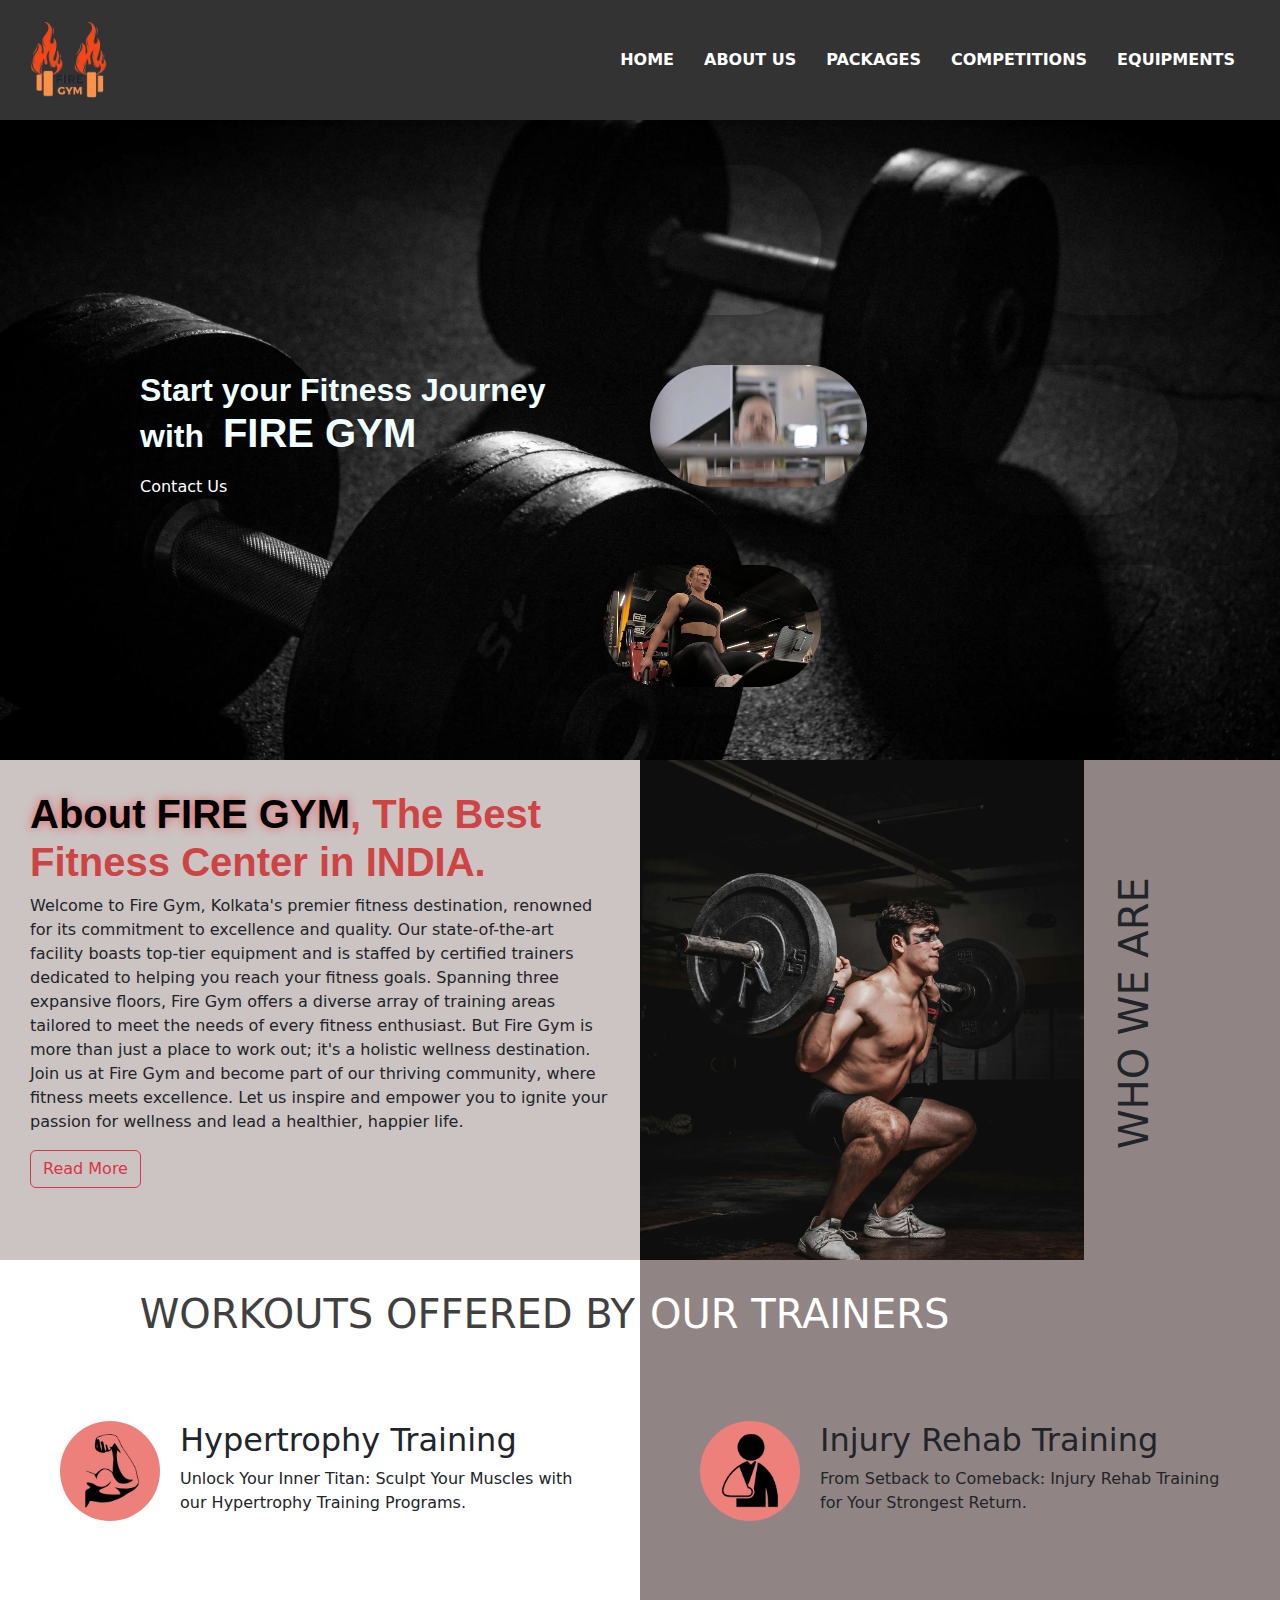
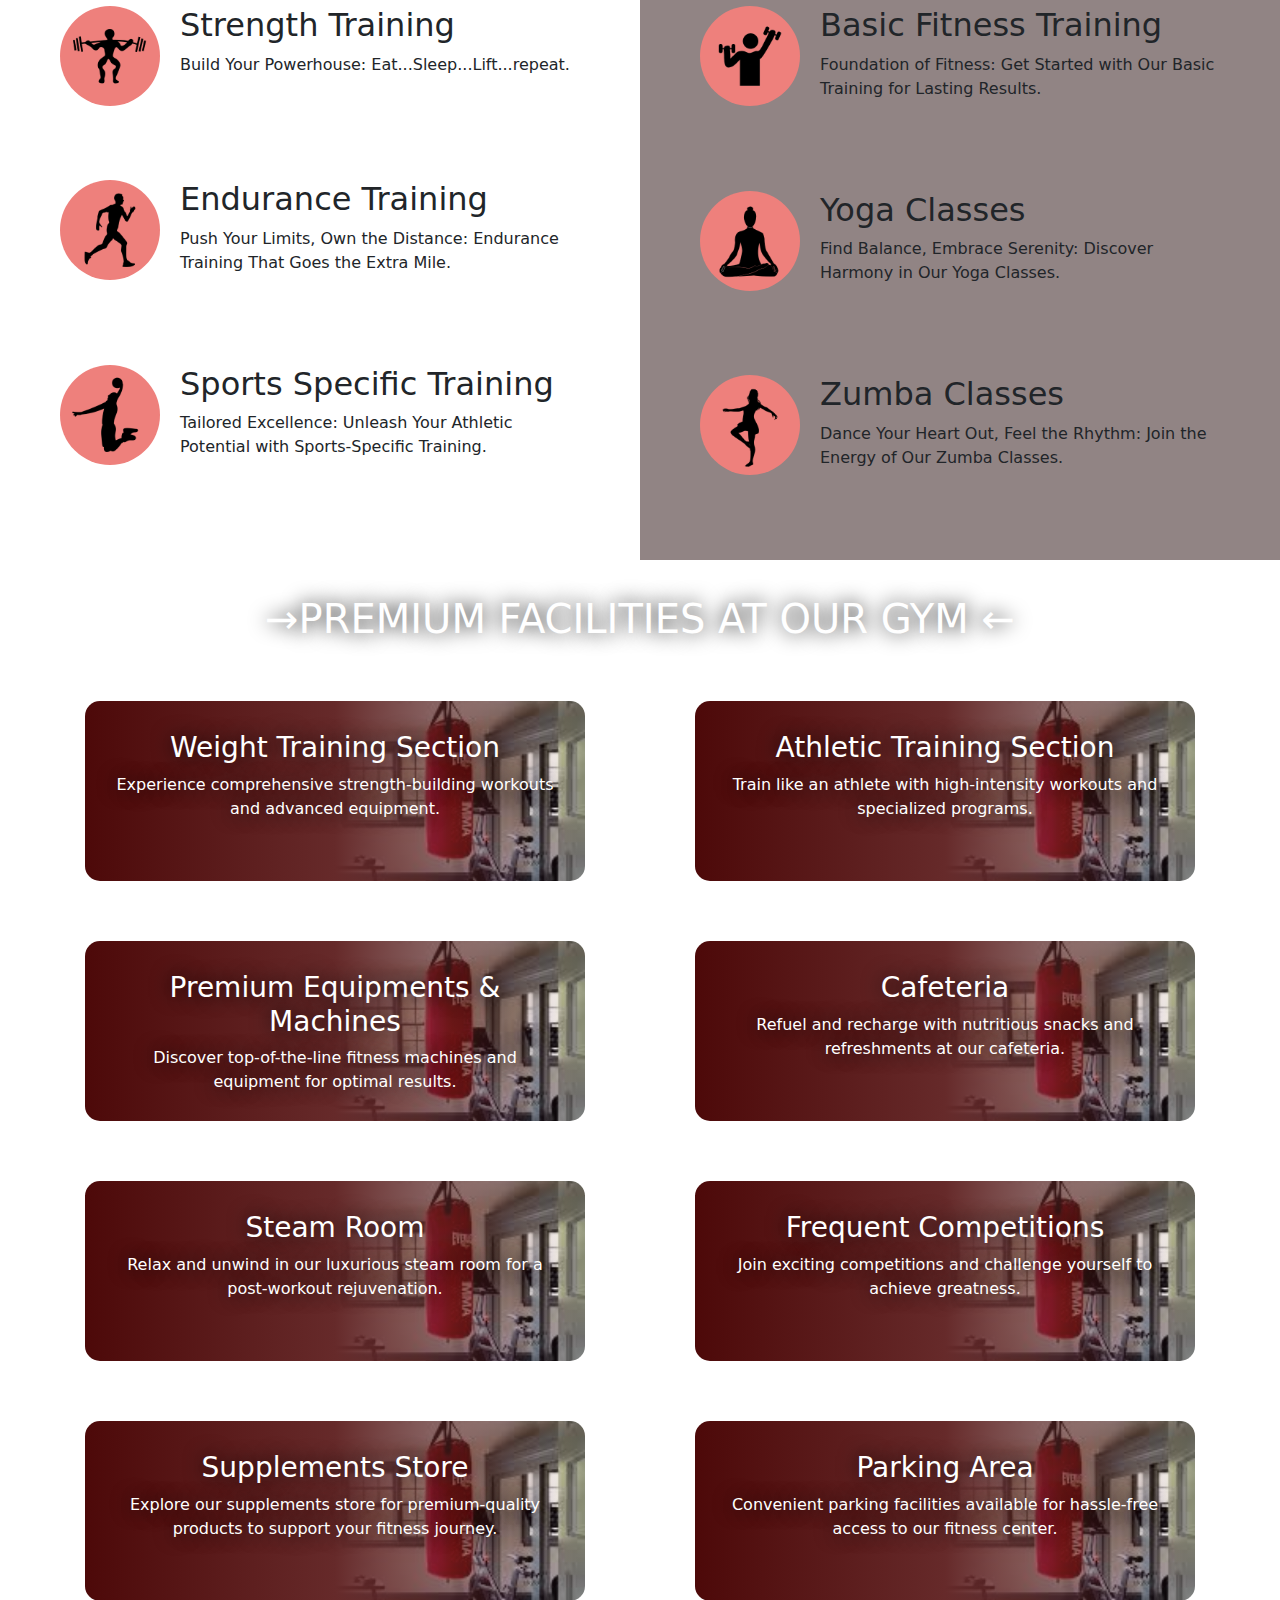
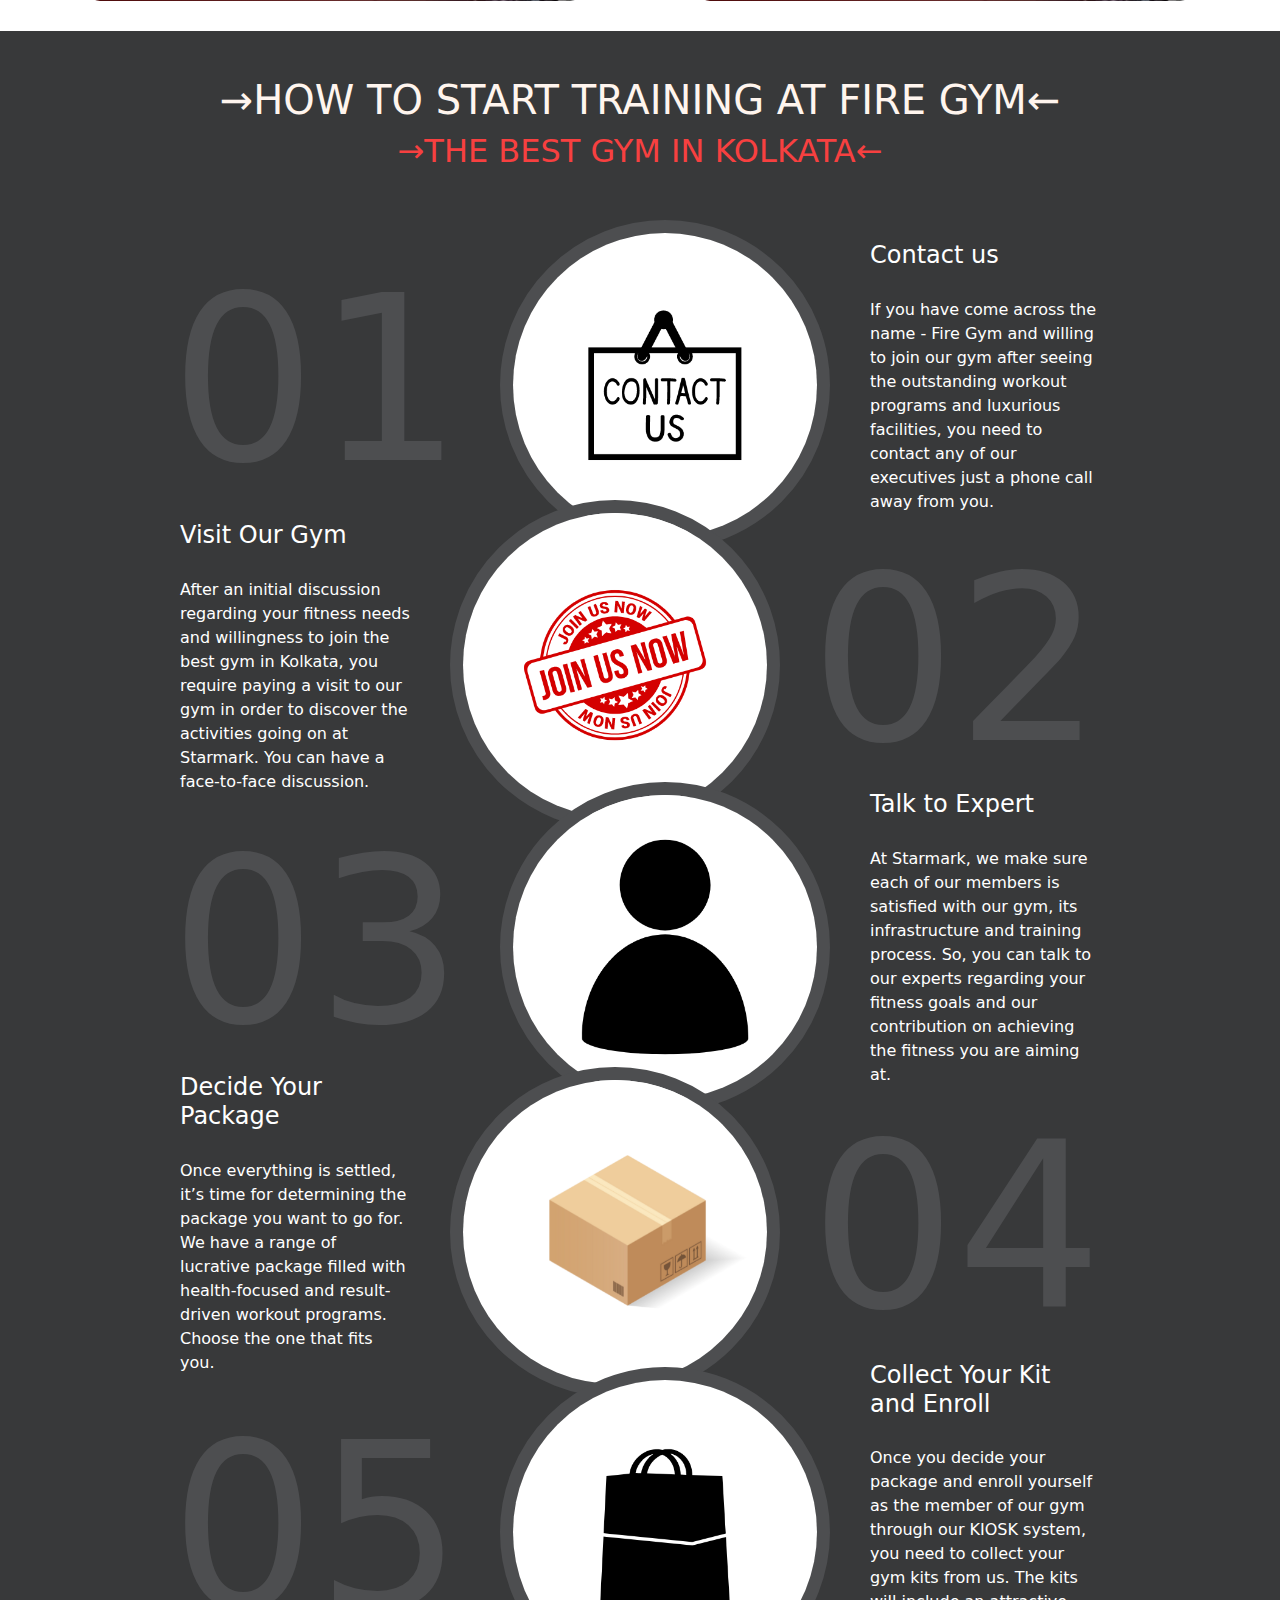
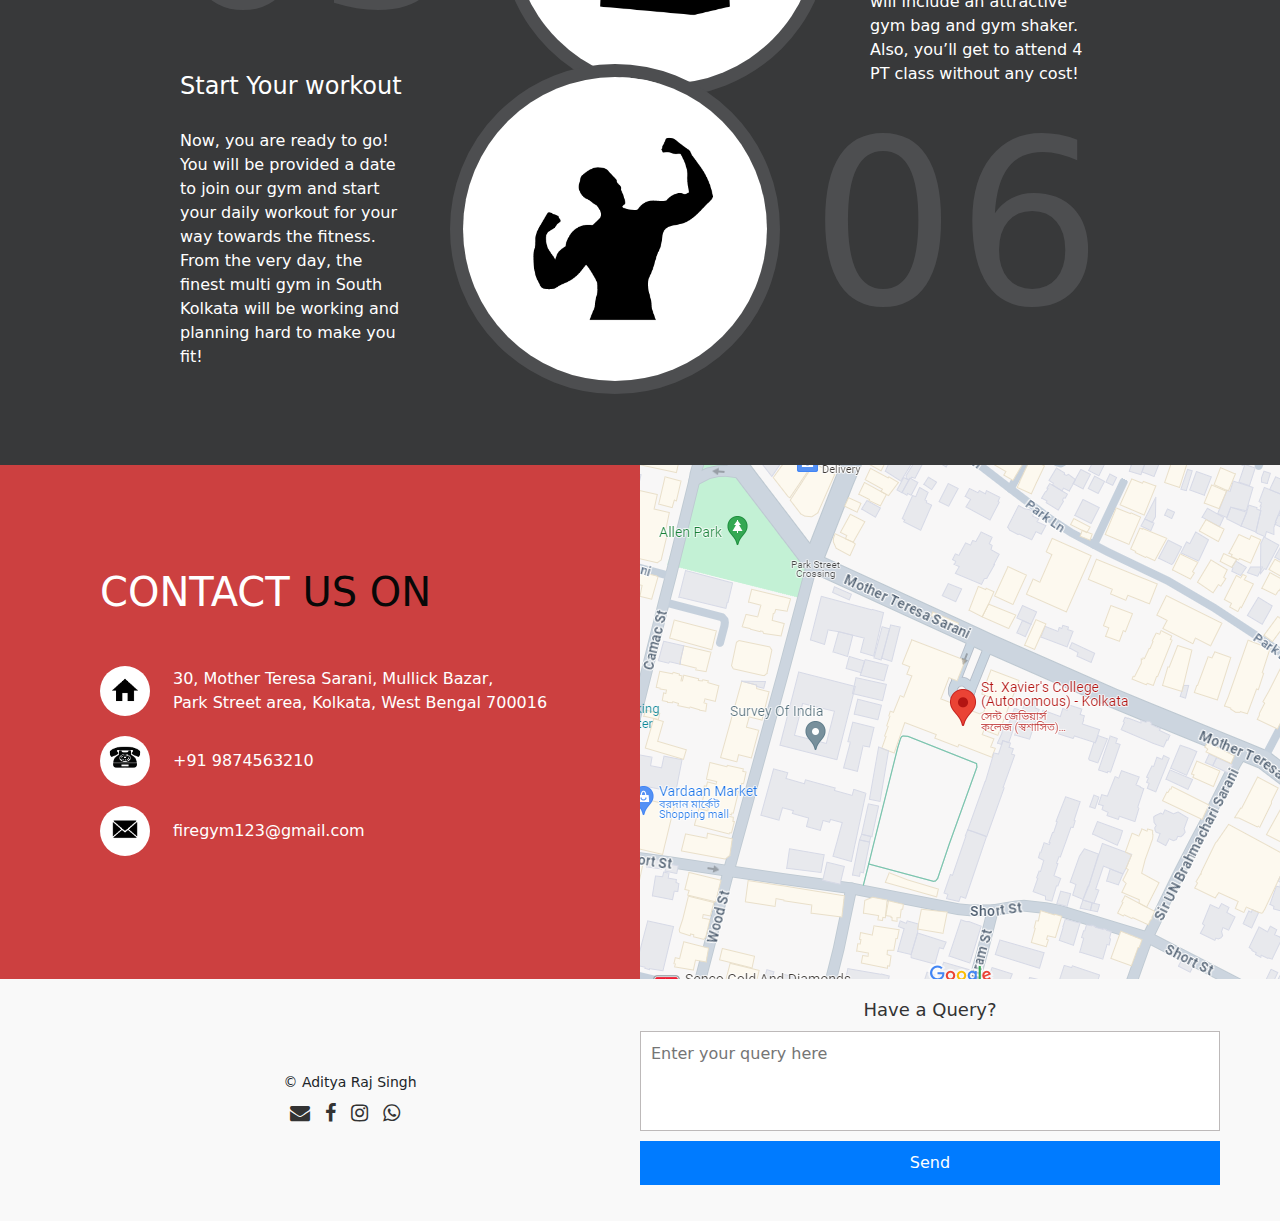
==== commit ff9ad540: "Add files via upload" ====
--- a/index.html
+++ b/index.html
@@ -28,7 +28,7 @@
                 <ul>
                     <li><a href="index.html">HOME</a></li>
                     <li><a href="about-us.html">ABOUT US</a></li>
-                    <li><a href="training.html">TRAINING</a></li>
+                    <li><a href="packages.html">PACKAGES</a></li>
                     <li><a href="competitions.html">COMPETITIONS</a></li>
                     <li><a href="equipments.html">EQUIPMENTS</a></li>
                 </ul>
@@ -44,9 +44,12 @@
                     Start your Fitness Journey<br />
                     with <span>FIRE GYM</span>
                 </h2>
-                <button class="transparent-button" style="padding: 10px">
-                    Contact Us
-                </button>
+                <a href="#contact-section" style="text-decoration: none; color: white;">
+                    <button class="transparent-button" style="padding: 10px">
+                        Contact Us
+                    </button>
+                </a>
+                
             </div>
 
             <div class="right-first-section">
@@ -97,7 +100,10 @@
                     and empower you to ignite your passion for wellness and lead a
                     healthier, happier life.
                 </p>
-                <button type="button" class="btn btn-outline-danger">Read More</button>
+                
+                <a href="about-us.html" style="text-decoration: none; color: white;">
+                    <button type="button" class="btn btn-outline-danger">Read More</button>
+                </a>
             </div>
             <div class="right-section" style="width: 50%; display: flex">
                 <div style="width: 70%">
@@ -339,7 +345,7 @@
             </div>
         </section>
 
-        <section class="contact-section">
+        <section class="contact-section" id="contact-section">
             <div style="background-color: rgb(204, 64, 64); width: 50%; display: flex; flex-direction: column; justify-content: center;">
                 <div style="padding:0px; margin-left: 100px;">
                     <h1><span style="color:rgb(255, 255, 255);">CONTACT</span> US ON</h1>
--- a/styles.css
+++ b/styles.css
@@ -10,7 +10,7 @@
     background-color: #333;
     color: #fff;
     padding: 10px 0;
-    position:absolute;
+    position: absolute;
     top: 0;
     left: 0;
     width: 100%;
@@ -51,7 +51,8 @@
 }
 
 .right-header a:hover {
-    color: #ffd700; /* Change to desired hover color */
+    color: #ffd700;
+    /* Change to desired hover color */
 }
 
 .right-header li:last-child a {
@@ -147,7 +148,9 @@
     padding: 5px;
     background-color: transparent;
     border: none;
-}
+    color: white;
+}
+
 
 .transparent-button:hover {
     background-color: rgba(204, 199, 199, 0.2);
@@ -272,11 +275,12 @@
     background-attachment: fixed;
     background-repeat: no-repeat;
 }
+
 /*containers*/
 
 
-.facility-container{
-    background: linear-gradient(to right, #4d0909, #662a2a, transparent),url('images/gym.jpeg');
+.facility-container {
+    background: linear-gradient(to right, #4d0909, #662a2a, transparent), url('images/gym.jpeg');
     background-size: 100%;
     background-position: center;
     border-radius: 15px;
@@ -289,10 +293,11 @@
 }
 
 
-.facility-container:hover{
+.facility-container:hover {
     background-size: 120%;
-    cursor: pointer; 
-}
+    cursor: pointer;
+}
+
 .around-container {
     display: flex;
     padding: 30px;
@@ -313,7 +318,7 @@
 .start-training {
     padding: 20px;
     background-color: rgb(56, 57, 58);
-    
+
 }
 
 .contents {
@@ -340,25 +345,30 @@
 }
 
 .contents .img1 {
-    margin-right: 30px; /* Adjusted margin */
-    margin-left: 30px; /* Adjusted margin */
+    margin-right: 30px;
+    /* Adjusted margin */
+    margin-left: 30px;
+    /* Adjusted margin */
 }
 
 .contents .img2 {
-    margin-right: 30px; /* Adjusted margin */
-    margin-left: 30px; /*  margin */
+    margin-right: 30px;
+    /* Adjusted margin */
+    margin-left: 30px;
+    /*  margin */
 }
 
 .number-container {
     width: 300px;
-    height:auto;
-    flex-shrink: 0; /* Prevents the number container from shrinking */
+    height: auto;
+    flex-shrink: 0;
+    /* Prevents the number container from shrinking */
 
 }
 
 .text-container {
     width: 300px;
-    height:auto;
+    height: auto;
 }
 
 
@@ -379,11 +389,12 @@
     color: black !important;
 }
 
-.contact-section h1{
-    color:rgb(8, 8, 8);
+.contact-section h1 {
+    color: rgb(8, 8, 8);
     margin: 40px auto;
     text-align: left;
 }
+
 .info-holder {
     display: flex;
     align-items: center;
@@ -398,8 +409,8 @@
     display: flex;
     justify-content: center;
     align-items: center;
-    margin-top:10px;
-    margin-bottom:10px;
+    margin-top: 10px;
+    margin-bottom: 10px;
     margin-right: 20px;
 }
 
@@ -411,7 +422,7 @@
 
 
 
-/*header*/ 
+/*footer*/
 
 .footer {
     background-color: #f9f9f9;
@@ -472,7 +483,7 @@
     width: 100%;
     height: 100px;
     resize: none;
-    border: 1px solid #ccc;
+    border: 1px solid #bdb9b9;
 }
 
 .query-submit {
@@ -489,3 +500,229 @@
 }
 
 
+/*about us*/
+
+/*first section about us*/
+.red-bg {
+    background-color: rgb(204, 64, 64);
+    width: 100%;
+    height: 400px;
+    margin-top: 100px;
+    display: flex;
+    justify-content: center;
+    align-items: center;
+    position: relative; 
+
+}
+
+.red-bg h1{
+    font-family: "Martian Mono", monospace;
+    font-optical-sizing: auto;
+    font-weight: bold;
+    font-style: normal;
+    font-size: 100px;
+    color: white;
+    position: relative;
+    z-index: 1;
+}
+
+.red-bg img {
+    position: absolute; /* Set the image as absolute positioning */
+    top: 50%; /* Move the image 50% from the top of the section */
+    left: 50%; /* Move the image 50% from the left of the section */
+    transform: translate(-50%, -50%); /* Center the image perfectly */
+    height: 400px;
+    width: auto;
+}
+
+/*second section about us*/
+
+.writing{
+    display: flex;
+    background-color: rgb(253, 240, 240);
+}
+
+.writing img{
+    width: auto;
+    height: auto;
+}
+.writing h2{
+    font-family: "Martian Mono", monospace;
+    font-optical-sizing: auto;
+    font-weight: bold;
+    font-style: normal;
+    font-size: 40px;
+    color: rgb(32, 31, 31);
+    position: relative;
+}
+
+.writing > .left{
+    padding: 80px;
+}
+.writing > .right{
+    display: flex;
+    align-items: center;
+    margin-left: -50px;
+    margin-right: 50px;
+}
+
+/*third section about us*/
+
+.about-founder{
+    background-color: rgb(204, 64, 64);
+    display: flex;
+    height: 400px;
+    align-items: center;
+
+}
+
+.about-founder img{
+    width: auto;
+    height: 300px;
+    border-radius: 50%;
+
+}
+
+
+.about-founder > .left{
+    padding: 50px;
+}
+.about-founder > .right{
+    padding: 150px;
+}
+
+
+/*packages.html*/
+.packages-second-section {
+    background-color: #1c1c1c;
+    padding: 50px 20px;
+}
+
+.packages-second-section h1 {
+    color: white;
+    text-align: center;
+    font-family: 'Lucida Sans', 'Lucida Grande', sans-serif;
+    padding: 20px;
+    text-shadow: 2px 2px 4px rgba(0, 0, 0, 0.5);
+}
+
+.item-container {
+    display: flex;
+    flex-wrap: wrap;
+    justify-content: center;
+    margin-top: 50px;
+}
+
+.packages-container {
+    display: flex;
+    justify-content: center;
+    align-items: center;
+    width: 800px;
+    height: 400px;
+    background-color: #2b2b2b;
+    margin: 20px;
+    border-radius: 10px;
+    box-shadow: 0 0 20px rgba(0, 0, 0, 0.5);
+    transition: transform 0.3s ease;
+}
+
+.packages-container:hover {
+    transform: scale(1.05);
+    background-color: #3b3b3b;
+}
+
+.left1, .right2 {
+    flex: 1;
+    display: flex;
+    justify-content: center;
+    align-items: center;
+}
+
+.right1, .left2 {
+    flex: 1;
+    text-align: center;
+    padding: 20px;
+}
+
+.packages-second-section img {
+    border-radius: 50%;
+    height: 300px;
+    width: 300px;
+    overflow: hidden;
+    box-shadow: 0 0 20px rgba(187, 0, 0, 1);
+    object-fit: cover;
+}
+
+.packages-second-section h2 {
+    color: #ff6600;
+    font-size: 24px;
+    margin-bottom: 10px;
+}
+
+.packages-second-section h2 span {
+    color: #ffffff;
+}
+
+.packages-second-section h3 {
+    color: #ffffff;
+    font-size: 20px;
+    margin-bottom: 5px;
+}
+
+.packages-second-section p {
+    color: #cccccc;
+    font-size: 16px;
+}
+
+@media (max-width: 768px) {
+    .packages-container {
+        width: 100%;
+        height: auto;
+        flex-direction: column;
+        padding: 20px;
+    }
+
+    .left1, .right2, .right1, .left2 {
+        flex: none;
+        width: 100%;
+    }
+
+    .packages-second-section img {
+        height: 200px;
+        width: 200px;
+    }
+}
+
+
+/*competition.html*/
+
+.competitions-bg {
+    display: flex;
+    padding:50px;
+    justify-content: center;
+    align-items: center;
+    position: relative;
+    height: 500px;
+    margin-top: 200px;
+    margin-left: -150px;
+}
+
+.competitions-bg > div {
+    position: relative;
+    width: 400px; /* Adjusted width */
+    height: 500px; /* Adjusted height */
+    background-color: #ffffff; /* White background color */
+    box-shadow: 0 0 20px rgba(0, 0, 0, 0.2); /* Subtle shadow */
+    transition: transform 0.3s ease-in-out, box-shadow 0.3s ease-in-out; /* Added box-shadow transition */
+    overflow: hidden;
+    padding: 30px; /* Increased padding */
+    text-align: center;
+    margin-right: -200px; /* Negative margin to overlap containers */
+}
+
+
+.competitions-bg > div:hover {
+    transition: 0.3s;
+    transform: translateX(0); /* On hover, bring the container to the front */
+    z-index: 1; /* Ensure the hovered container is on top */
+}
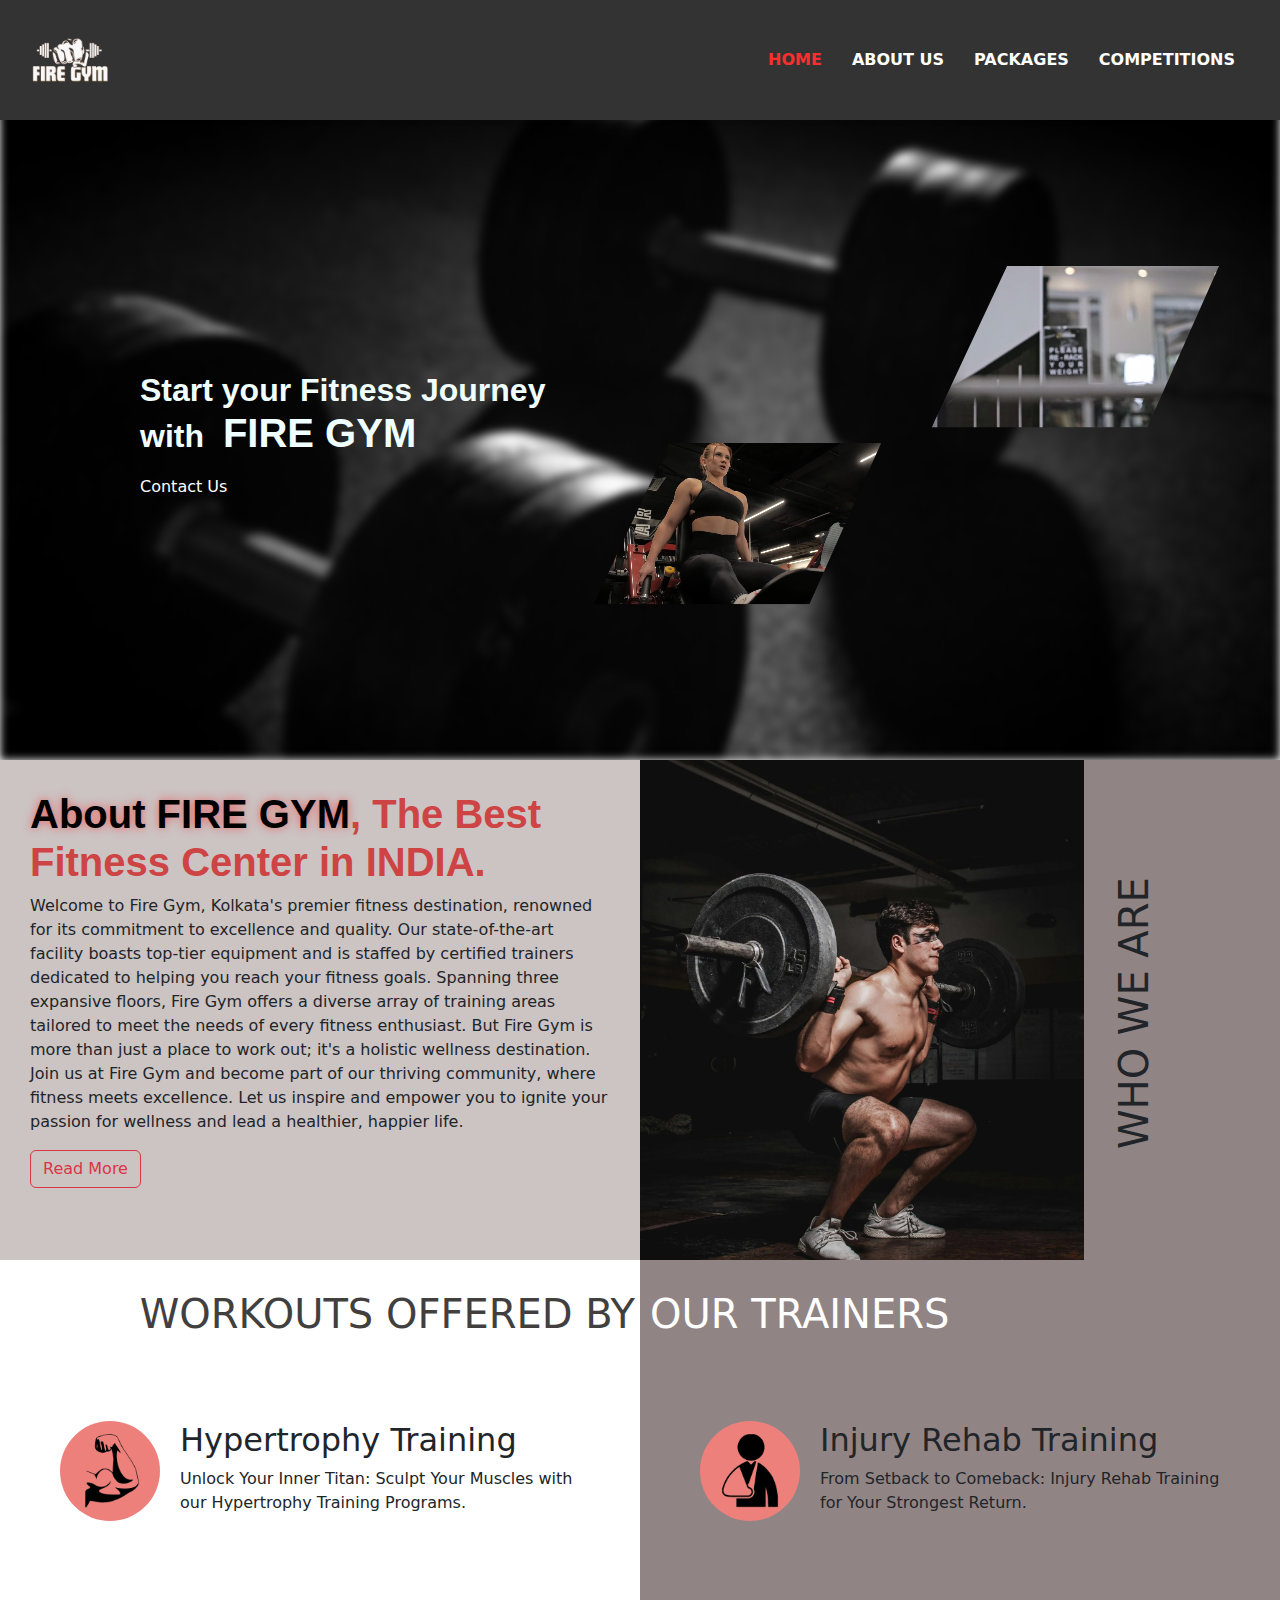
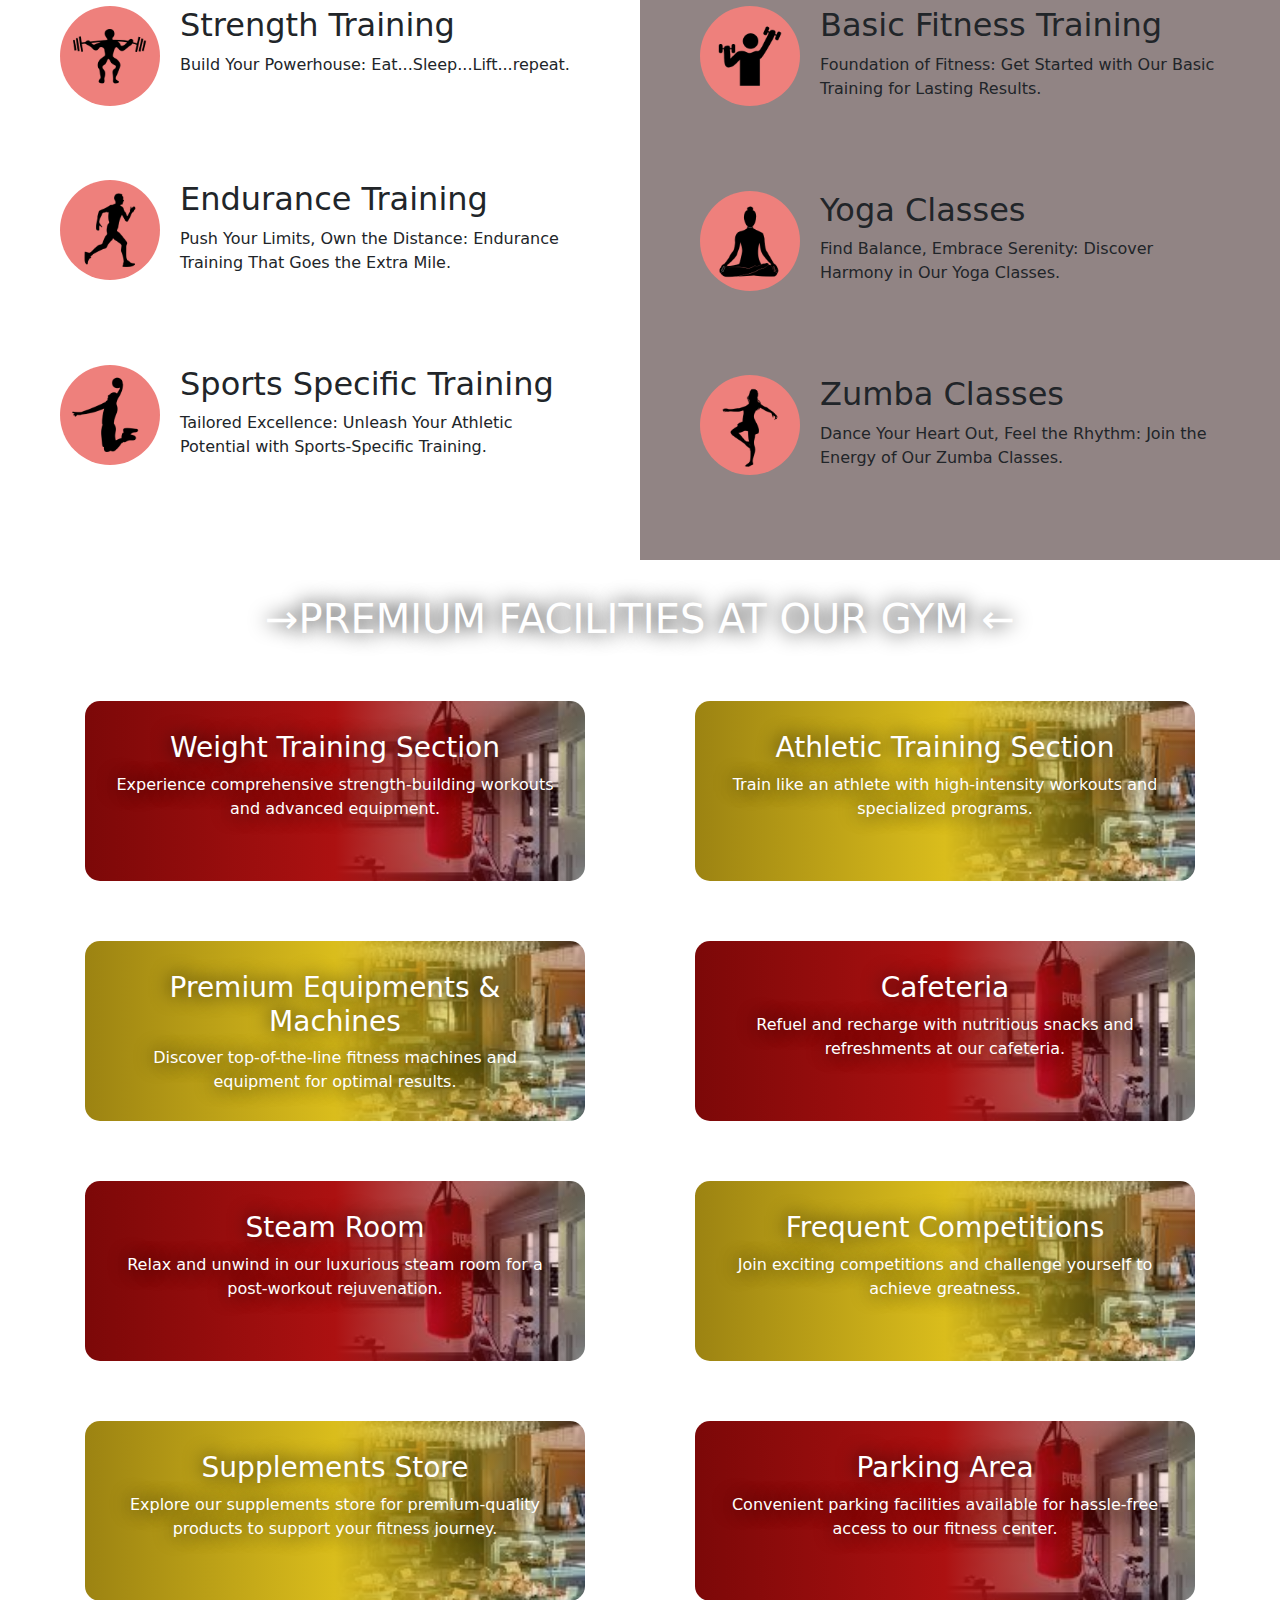
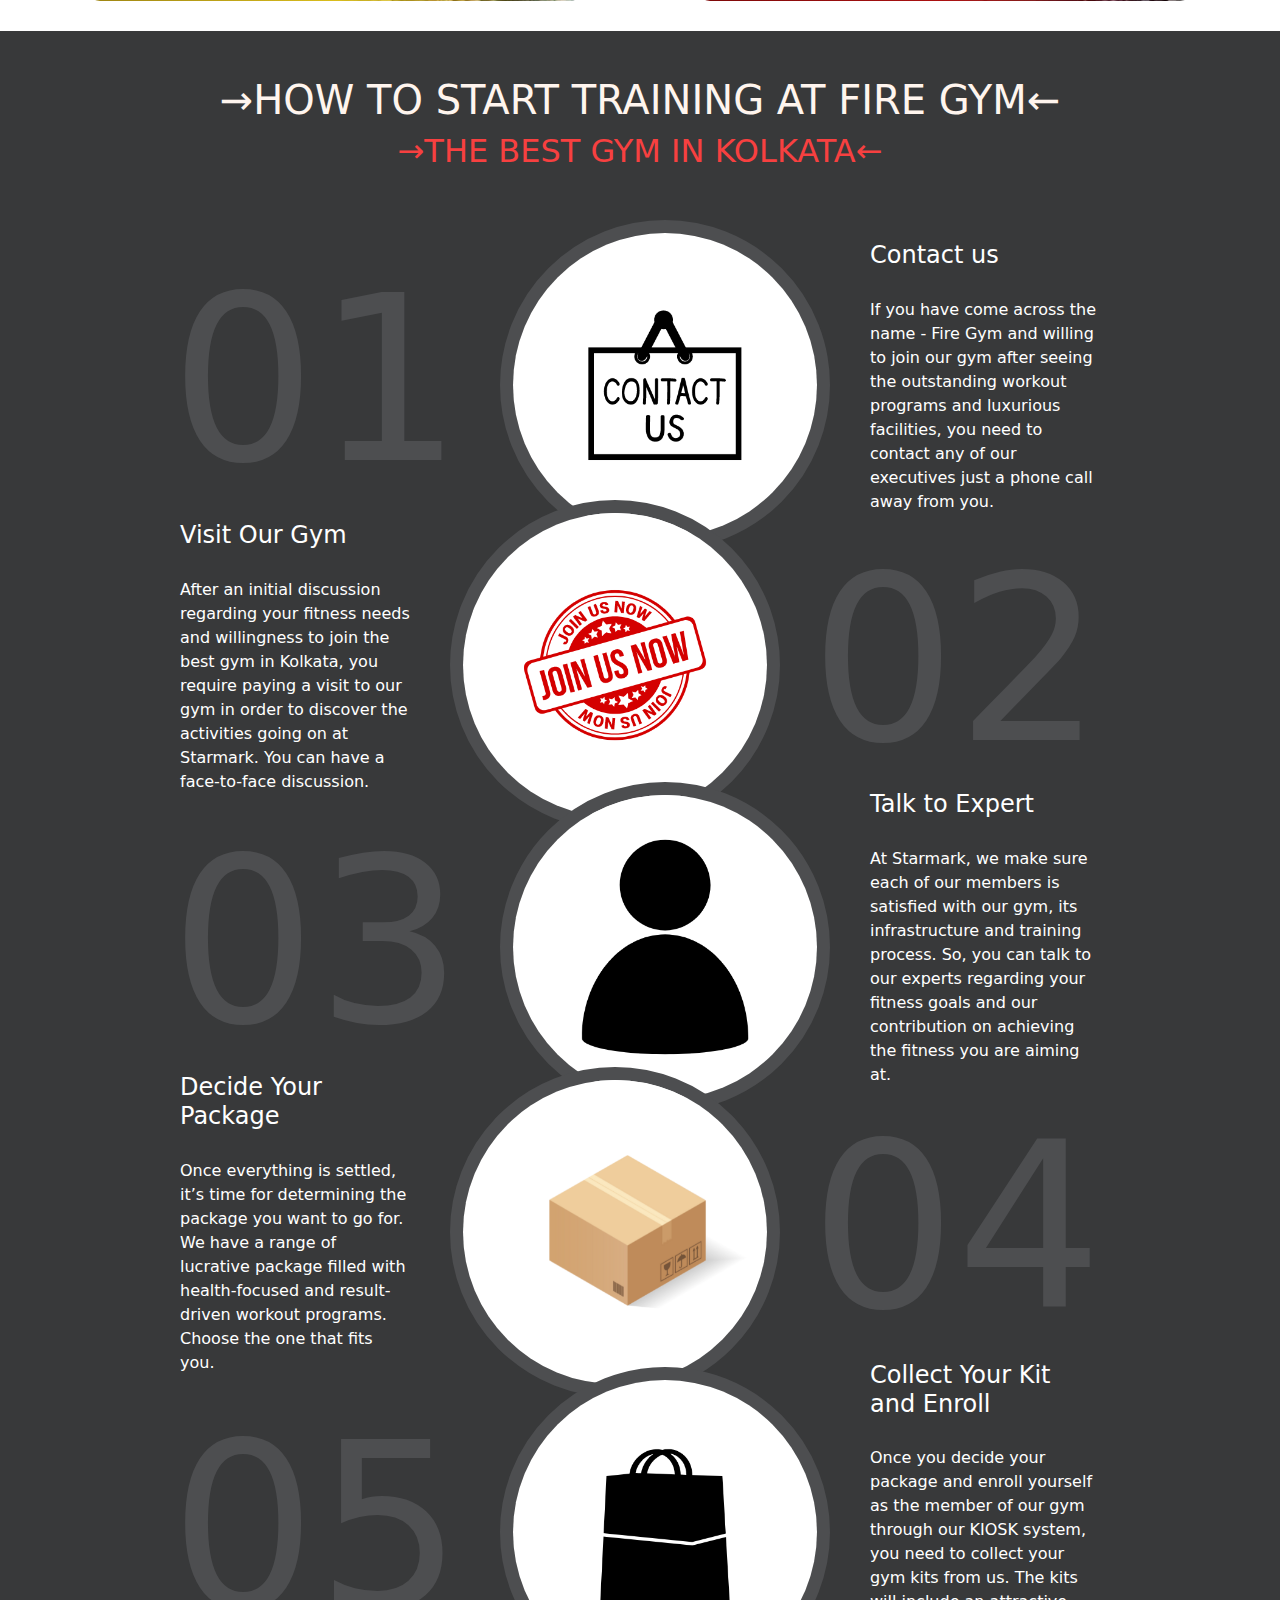
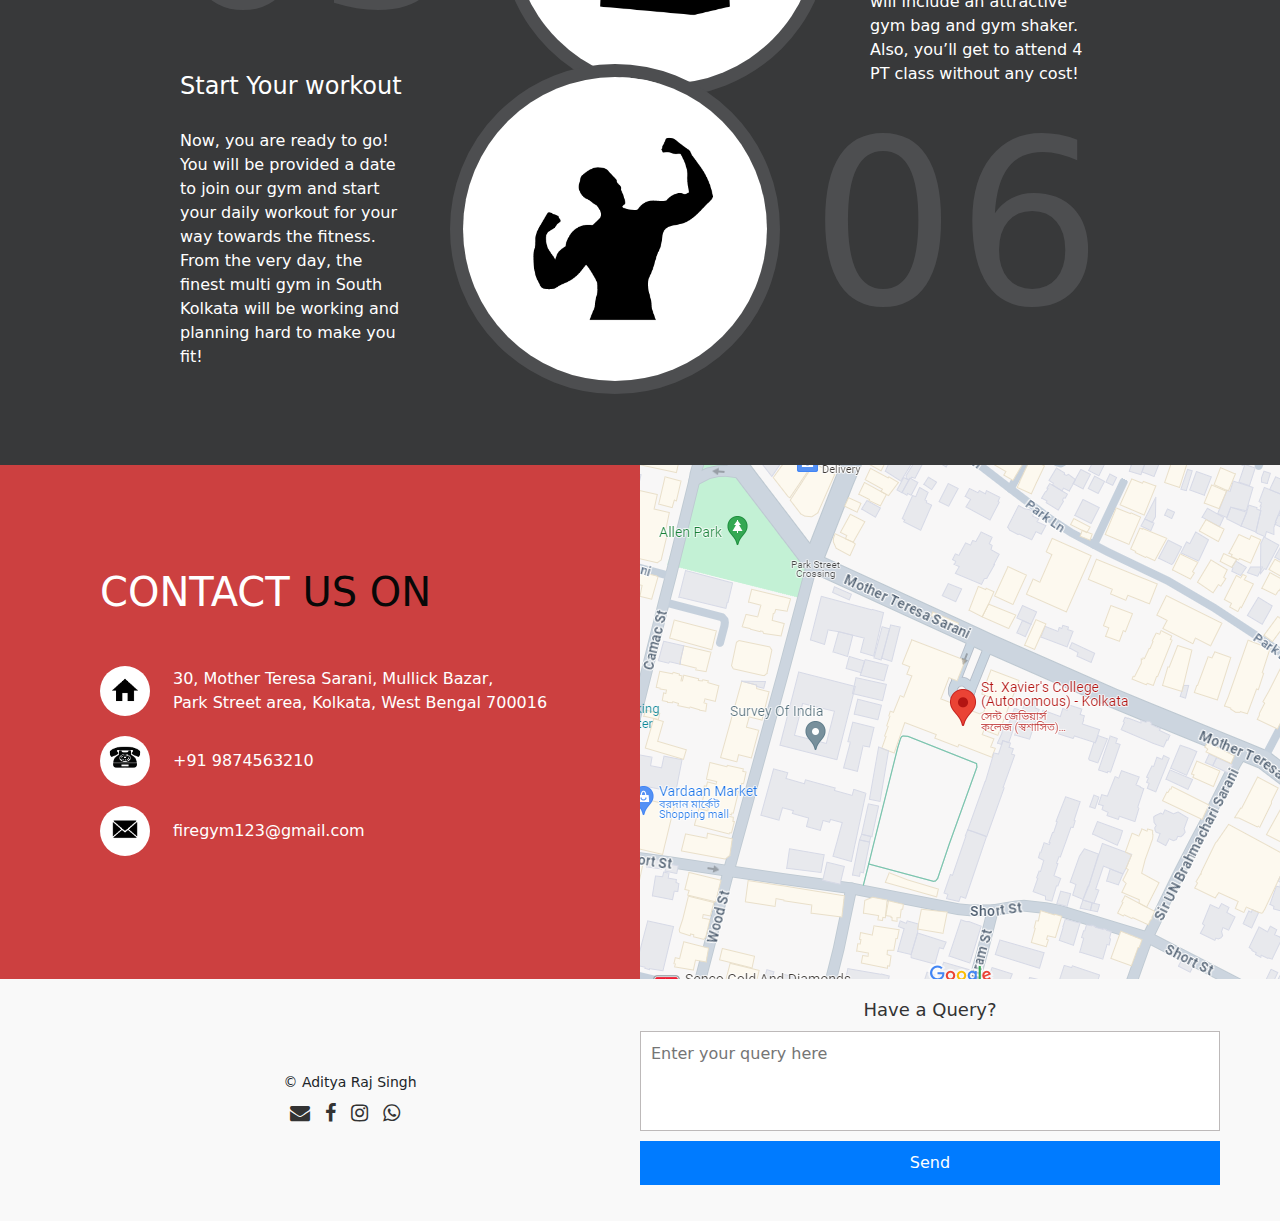
==== commit 13ad6f15: "Add files via upload" ====
--- a/index.html
+++ b/index.html
@@ -26,16 +26,15 @@
             </div>
             <div class="right-header">
                 <ul>
-                    <li><a href="index.html">HOME</a></li>
+                    <li><a href="index.html" style="color: #ff2e2e;">HOME</a></li>
                     <li><a href="about-us.html">ABOUT US</a></li>
                     <li><a href="packages.html">PACKAGES</a></li>
                     <li><a href="competitions.html">COMPETITIONS</a></li>
-                    <li><a href="equipments.html">EQUIPMENTS</a></li>
                 </ul>
             </div>
         </nav>
     </header>
-    
+
 
     <main>
         <section class="first-section">
@@ -49,33 +48,24 @@
                         Contact Us
                     </button>
                 </a>
-                
+
             </div>
 
             <div class="right-first-section">
                 <div class="video-section-1">
-                    <div class="video-container">
+                    <div class="video-container" style="margin-right: -25px;">
                         <video autoplay loop muted src="videos/video1.mp4"></video>
                     </div>
-                    <div class="video-container">
+                   
+                    <div class="video-container" style="margin-left: -25px;">
                         <video autoplay loop muted src="videos/video2.mp4"></video>
                     </div>
                 </div>
-
                 <div class="video-section-2">
-                    <div class="video-container">
-                        <video autoplay loop muted src="videos/video3.mp4"></video>
-                    </div>
-                    <div class="video-container">
-                        <video autoplay loop muted src="videos/video4.mp4"></video>
-                    </div>
-                </div>
-
-                <div class="video-section-1">
-                    <div class="video-container">
+                    <div class="video-container" style="margin-right: -25px;">
                         <video autoplay loop muted src="videos/video5.mp4"></video>
                     </div>
-                    <div class="video-container">
+                    <div class="video-container" style="margin-left: -25px;">
                         <video autoplay loop muted src="videos/video6.mp4"></video>
                     </div>
                 </div>
@@ -100,7 +90,7 @@
                     and empower you to ignite your passion for wellness and lead a
                     healthier, happier life.
                 </p>
-                
+
                 <a href="about-us.html" style="text-decoration: none; color: white;">
                     <button type="button" class="btn btn-outline-danger">Read More</button>
                 </a>
@@ -124,28 +114,28 @@
 
                 <div style="padding: 30px;">
                     <div class="workouts-f1">
-                        <button class="circle-btn"><img src="images/muscle-icon.png"></button>
+                        <button class="circle-btn"><img src="images/icon/muscle-icon.png"></button>
                         <div style="margin-left: 20px;">
                             <h2>Hypertrophy Training</h2>
                             <p>Unlock Your Inner Titan: Sculpt Your Muscles with our Hypertrophy Training Programs.</p>
                         </div>
                     </div>
                     <div class="workouts">
-                        <button class="circle-btn"><img src="images/power-lifting-icon.png"></button>
+                        <button class="circle-btn"><img src="images/icon/power-lifting-icon.png"></button>
                         <div style="margin-left: 20px;">
                             <h2>Strength Training</h2>
                             <p>Build Your Powerhouse: Eat...Sleep...Lift...repeat.</p>
                         </div>
                     </div>
                     <div class="workouts">
-                        <button class="circle-btn"><img src="images/runner-icon.png"></button>
+                        <button class="circle-btn"><img src="images/icon/runner-icon.png"></button>
                         <div style="margin-left: 20px;">
                             <h2>Endurance Training</h2>
                             <p>Push Your Limits, Own the Distance: Endurance Training That Goes the Extra Mile.</p>
                         </div>
                     </div>
                     <div class="workouts">
-                        <button class="circle-btn"><img src="images/athelete-icon.png"></button>
+                        <button class="circle-btn"><img src="images/icon/athelete-icon.png"></button>
                         <div style="margin-left: 20px;">
                             <h2>Sports Specific Training</h2>
                             <p>Tailored Excellence: Unleash Your Athletic Potential with Sports-Specific Training.</p>
@@ -156,32 +146,32 @@
             </div>
             <div class=" right">
                 <div>
-                    <h1 style="margin-left: 10px; margin-top: 30px; color: rgb(255, 255, 255);">OUR TRAINERS</h1>
+                    <h1 style="margin-left: 10px; margin-top: 30px; color: rgb(255, 255, 255); text-align: left;">OUR TRAINERS</h1>
                 </div>
                 <div style="padding: 30px;">
                     <div class="workouts-f1">
-                        <button class="circle-btn"><img src="images/injury-icon.png"></button>
+                        <button class="circle-btn"><img src="images/icon/injury-icon.png"></button>
                         <div style="margin-left: 20px;">
                             <h2>Injury Rehab Training</h2>
                             <p>From Setback to Comeback: Injury Rehab Training for Your Strongest Return.</p>
                         </div>
                     </div>
                     <div class="workouts">
-                        <button class="circle-btn"><img src="images/man-icon.png"></button>
+                        <button class="circle-btn"><img src="images/icon/man-icon.png"></button>
                         <div style="margin-left: 20px;">
                             <h2>Basic Fitness Training</h2>
                             <p>Foundation of Fitness: Get Started with Our Basic Training for Lasting Results.</p>
                         </div>
                     </div>
                     <div class="workouts">
-                        <button class="circle-btn"><img src="images/yoga-icon.png"></button>
+                        <button class="circle-btn"><img src="images/icon/yoga-icon.png"></button>
                         <div style="margin-left: 20px;">
                             <h2>Yoga Classes</h2>
                             <p>Find Balance, Embrace Serenity: Discover Harmony in Our Yoga Classes.</p>
                         </div>
                     </div>
                     <div class="workouts">
-                        <button class="circle-btn"><img src="images/zumba-icon.png"></button>
+                        <button class="circle-btn"><img src="images/icon/zumba-icon.png"></button>
                         <div style="margin-left: 20px;">
                             <h2>Zumba Classes</h2>
                             <p>Dance Your Heart Out, Feel the Rhythm: Join the Energy of Our Zumba Classes.</p>
@@ -197,43 +187,43 @@
             </div>
             <div>
                 <div class="around-container">
-                    <div class="facility-container">
+                    <div class="facility-container-1">
                         <h3>Weight Training Section</h3>
                         <p>Experience comprehensive strength-building workouts and advanced equipment.</p>
                     </div>
-                    <div class="facility-container">
+                    <div class="facility-container-2">
                         <h3>Athletic Training Section</h3>
                         <p>Train like an athlete with high-intensity workouts and specialized programs.</p>
                     </div>
                 </div>
                 <div class="around-container">
-                    <div class="facility-container">
+                    <div class="facility-container-2">
                         <h3>Premium Equipments & Machines</h3>
                         <p>Discover top-of-the-line fitness machines and equipment for optimal results.</p>
                     </div>
-                    <div class="facility-container">
+                    <div class="facility-container-1">
                         <h3>Cafeteria</h3>
                         <p>Refuel and recharge with nutritious snacks and refreshments at our cafeteria.</p>
                     </div>
                 </div>
 
                 <div class="around-container">
-                    <div class="facility-container">
+                    <div class="facility-container-1">
                         <h3>Steam Room</h3>
                         <p>Relax and unwind in our luxurious steam room for a post-workout rejuvenation.</p>
                     </div>
-                    <div class="facility-container">
+                    <div class="facility-container-2">
                         <h3>Frequent Competitions</h3>
                         <p>Join exciting competitions and challenge yourself to achieve greatness.</p>
                     </div>
                 </div>
                 <div class="around-container">
-                    <div class="facility-container">
+                    <div class="facility-container-2">
                         <h3>Supplements Store</h3>
                         <p>Explore our supplements store for premium-quality products to support your fitness journey.
                         </p>
                     </div>
-                    <div class="facility-container">
+                    <div class="facility-container-1">
                         <h3>Parking Area</h3>
                         <p>Convenient parking facilities available for hassle-free access to our fitness center.</p>
                     </div>
@@ -251,7 +241,7 @@
                     <div class="number-container">
                         <h3>01</h3>
                     </div>
-                    <img src="images/contact-us.png" class="img1">
+                    <img src="images/how-to/contact-us.png" class="img1">
                     <div class="text-container">
                         <h4 style="color: white;padding: 10px;">Contact us</h4>
                         <p style="color:white;padding: 10px;">
@@ -273,7 +263,7 @@
                             Starmark. You can have a face-to-face discussion.
                         </p>
                     </div>
-                    <img src="images/visit.png" class="img2">
+                    <img src="images/how-to/visit.png" class="img2">
                     <div class="number-container">
                         <h3>02</h3>
                     </div>
@@ -283,7 +273,7 @@
                     <div class="number-container">
                         <h3>03</h3>
                     </div>
-                    <img src="images/expert.png" class="img1">
+                    <img src="images/how-to/expert.png" class="img1">
                     <div class="text-container">
                         <h4 style="color: white;padding: 10px;">Talk to Expert</h4>
                         <p style="color:white;padding: 10px;">
@@ -306,7 +296,7 @@
                             the one that fits you.
                         </p>
                     </div>
-                    <img src="images/package.png" class="img2">
+                    <img src="images/how-to/package.png" class="img2">
                     <div class="number-container">
                         <h3>04</h3>
                     </div>
@@ -316,7 +306,7 @@
                     <div class="number-container">
                         <h3>05</h3>
                     </div>
-                    <img src="images/kit.png" class="img1">
+                    <img src="images/how-to/kit.png" class="img1">
                     <div class="text-container">
                         <h4 style="color: white;padding: 10px;">Collect Your Kit and Enroll</h4>
                         <p style="color:white;padding: 10px;">
@@ -337,7 +327,7 @@
                             Kolkata will be working and planning hard to make you fit!
                         </p>
                     </div>
-                    <img src="images/workout.png" class="img2">
+                    <img src="images/how-to/workout.png" class="img2">
                     <div class="number-container">
                         <h3>06</h3>
                     </div>
@@ -346,11 +336,12 @@
         </section>
 
         <section class="contact-section" id="contact-section">
-            <div style="background-color: rgb(204, 64, 64); width: 50%; display: flex; flex-direction: column; justify-content: center;">
+            <div
+                style="background-color: rgb(204, 64, 64); width: 50%; display: flex; flex-direction: column; justify-content: center;">
                 <div style="padding:0px; margin-left: 100px;">
                     <h1><span style="color:rgb(255, 255, 255);">CONTACT</span> US ON</h1>
                 </div>
-            
+
                 <div style="justify-content: left; margin-left: 100px; margin-bottom:50px;">
                     <div class="info-holder">
                         <div class="icon-holder">
@@ -363,7 +354,7 @@
                             </p>
                         </a>
                     </div>
-            
+
                     <div class="info-holder">
                         <div class="icon-holder">
                             <img src="images/call.png" class="icon">
@@ -372,7 +363,7 @@
                             <p style="color: white; margin:3px;">+91 9874563210</p>
                         </a>
                     </div>
-            
+
                     <div class="info-holder">
                         <div class="icon-holder">
                             <img src="images/mail.png" class="icon">
@@ -383,7 +374,7 @@
                     </div>
                 </div>
             </div>
-            
+
 
             <div style="width: 50%;">
                 <img src="images/maps.png">
@@ -398,25 +389,31 @@
                 <div class="contact-info">
                     <p class="footer-text">&copy; Aditya Raj Singh</p>
                     <div class="social-icons">
-                        <a href="mailto:example@example.com" class="social-icon"><i class="fa fa-envelope" aria-hidden="true"></i></a>
-                        <a href="https://www.facebook.com/" class="social-icon"><i class="fa fa-facebook" aria-hidden="true"></i></a>
-                        <a href="https://www.instagram.com/example" class="social-icon"><i class="fa fa-instagram" aria-hidden="true"></i></a>
-                        <a href="https://wa.me/1234567890" class="social-icon"><i class="fa fa-whatsapp" aria-hidden="true"></i></a>
+                        <a href="mailto:example@example.com" class="social-icon"><i class="fa fa-envelope"
+                                aria-hidden="true"></i></a>
+                        <a href="https://www.facebook.com/" class="social-icon"><i class="fa fa-facebook"
+                                aria-hidden="true"></i></a>
+                        <a href="https://www.instagram.com/example" class="social-icon"><i class="fa fa-instagram"
+                                aria-hidden="true"></i></a>
+                        <a href="https://wa.me/1234567890" class="social-icon"><i class="fa fa-whatsapp"
+                                aria-hidden="true"></i></a>
                     </div>
                 </div>
                 <div class="query-section">
                     <h3 class="query-heading">Have a Query?</h3>
-                    <form class="query-form" action="mailto:aditya1singhji@gmail.com" method="post" enctype="text/plain">
-                        <textarea class="query-textarea" name="query" rows="4" placeholder="Enter your query here"></textarea>
+                    <form class="query-form" action="mailto:aditya1singhji@gmail.com" method="post"
+                        enctype="text/plain">
+                        <textarea class="query-textarea" name="query" rows="4"
+                            placeholder="Enter your query here"></textarea>
                         <button type="submit" class="query-submit">Send</button>
                     </form>
                 </div>
             </div>
         </div>
     </footer>
-    
-    
-    
+
+
+
     <script src="script.js"></script>
 </body>
 
--- a/styles.css
+++ b/styles.css
@@ -51,7 +51,7 @@
 }
 
 .right-header a:hover {
-    color: #ffd700;
+    color: #ff2e2e;
     /* Change to desired hover color */
 }
 
@@ -70,11 +70,22 @@
     display: flex;
     width: 100%;
     margin-top: 110px;
-    background-image: url('images/dumbells.webp');
+    position: relative;
+}
+
+.first-section:before {
+    content: "";
+    position: absolute;
+    top: 0;
+    left: 0;
+    width: 100%;
+    height: 100%;
+    background-image: url('images/bg/dumbells.webp');
     background-size: cover;
     background-position: center;
     background-repeat: no-repeat;
-
+    filter: blur(4px);
+    z-index: -1;
 }
 
 .left-first-section {
@@ -107,40 +118,46 @@
 
 .right-first-section {
     width: 60%;
+    margin: auto 0px;
 }
 
 .video-section-1 {
     display: flex;
-    justify-content: space-between;
-    padding: 25px;
-
+    justify-content: center;
+    margin-bottom: 15px;
+    margin-right: -85px;
 }
 
 .video-section-2 {
     display: flex;
-    justify-content: space-around;
-    padding: 25px;
+    justify-content: center;
+    margin-top: 15px;
+    margin-left: -85px;
+
 }
 
 .video-container {
-    width: 35%;
-    box-shadow: 0px 0px 50px rgba(0, 0, 0, 0.6);
-    border-radius: 75px;
+    width: 40%;
+    clip-path: polygon(25% 0%, 100% 0%, 75% 100%, 0% 100%);
     transition: 0.3s;
 }
 
 .video-container:hover {
-    width: 37%;
-    box-shadow: 0px 0px 50px rgba(117, 30, 3, 0.6);
+    width: 40%;
     border-radius: 75px;
     cursor: pointer;
     transition: 0.3s;
 }
 
 .video-container video {
-    width: 100%;
-    height: auto;
-    border-radius: 75px;
+    width: 95%;
+    clip-path: inherit;
+    transition: 0.3s;
+}
+
+.video-container:hover video {
+    transform: scale(1.2);
+    transition: 0.3s;
 }
 
 .transparent-button {
@@ -269,7 +286,7 @@
 /*fourth*/
 
 .facilities {
-    background-image: url('images/fourthbg.jpg');
+    background-image: url('images/bg/fourthbg.jpg');
     background-size: cover;
     background-position: center;
     background-attachment: fixed;
@@ -279,8 +296,8 @@
 /*containers*/
 
 
-.facility-container {
-    background: linear-gradient(to right, #4d0909, #662a2a, transparent), url('images/gym.jpeg');
+.facility-container-1 {
+    background: linear-gradient(to right, #7c0808, #ac1111, transparent), url('images/gym.jpeg');
     background-size: 100%;
     background-position: center;
     border-radius: 15px;
@@ -289,11 +306,26 @@
     padding: 30px;
     text-align: center;
     transition: background-size 0.3s;
-
-}
-
-
-.facility-container:hover {
+}
+
+.facility-container-2 {
+    background: linear-gradient(to right, #9c8312, #dabd1c, transparent), url('images/cafeteria.jpeg');
+    background-size: 100%;
+    background-position: center;
+    border-radius: 15px;
+    height: 180px;
+    width: 500px;
+    padding: 30px;
+    text-align: center;
+    transition: background-size 0.3s;
+}
+
+.facility-container-1:hover {
+    background-size: 120%;
+    cursor: pointer;
+}
+
+.facility-container-2:hover {
     background-size: 120%;
     cursor: pointer;
 }
@@ -430,7 +462,7 @@
     text-align: center;
 }
 
-.container {
+.footer .container {
     max-width: 1200px;
     margin: 0 auto;
     padding: 0 20px;
@@ -511,11 +543,11 @@
     display: flex;
     justify-content: center;
     align-items: center;
-    position: relative; 
-
-}
-
-.red-bg h1{
+    position: relative;
+
+}
+
+.red-bg h1 {
     font-family: "Martian Mono", monospace;
     font-optical-sizing: auto;
     font-weight: bold;
@@ -527,26 +559,27 @@
 }
 
 .red-bg img {
-    position: absolute; /* Set the image as absolute positioning */
-    top: 50%; /* Move the image 50% from the top of the section */
-    left: 50%; /* Move the image 50% from the left of the section */
-    transform: translate(-50%, -50%); /* Center the image perfectly */
+    position: absolute;
+    top: 50%;
+    left: 50%;
+    transform: translate(-50%, -50%);
     height: 400px;
     width: auto;
 }
 
 /*second section about us*/
 
-.writing{
+.writing {
     display: flex;
     background-color: rgb(253, 240, 240);
 }
 
-.writing img{
+.writing img {
     width: auto;
     height: auto;
 }
-.writing h2{
+
+.writing h2 {
     font-family: "Martian Mono", monospace;
     font-optical-sizing: auto;
     font-weight: bold;
@@ -556,10 +589,11 @@
     position: relative;
 }
 
-.writing > .left{
+.writing>.left {
     padding: 80px;
 }
-.writing > .right{
+
+.writing>.right {
     display: flex;
     align-items: center;
     margin-left: -50px;
@@ -568,7 +602,7 @@
 
 /*third section about us*/
 
-.about-founder{
+.about-founder {
     background-color: rgb(204, 64, 64);
     display: flex;
     height: 400px;
@@ -576,7 +610,7 @@
 
 }
 
-.about-founder img{
+.about-founder img {
     width: auto;
     height: 300px;
     border-radius: 50%;
@@ -584,145 +618,212 @@
 }
 
 
-.about-founder > .left{
+.about-founder>.left {
     padding: 50px;
 }
-.about-founder > .right{
+
+.about-founder>.right {
     padding: 150px;
 }
 
 
 /*packages.html*/
-.packages-second-section {
-    background-color: #1c1c1c;
-    padding: 50px 20px;
-}
-
-.packages-second-section h1 {
+
+
+/*what are packages*/
+
+.what-packages {
+    background-color: white;
+    display: flex;
+}
+
+.what-packages .left {
+    width: 50%;
+    padding: 70px;
+}
+
+.what-packages .right {
+    width: 50%;
+}
+
+.what-packages img {
+    width: 100%;
+    height: 500px;
+    object-fit: cover;
+    object-position: top;
+}
+
+
+/*packages*/
+.facilities-p {
+    position: relative;
+}
+
+.facilities-p::before {
+    content: "";
+    position: absolute;
+    top: 0;
+    left: 0;
+    width: 100%;
+    height: 100%;
+    background: linear-gradient(to top, #000000, transparent), url('images/bg/package-bg.jpg');
+    background-size: cover;
+    background-position: center;
+    background-attachment: fixed;
+    background-repeat: no-repeat;
+    filter: blur(4px);
+    z-index: -1;
+}
+
+.facility-container1p {
+    background: linear-gradient(to right, #000000, #011a2e, #032c47, transparent), url('images/gym.jpeg');
+    background-size: 100%;
+    background-position: center;
+    border-radius: 15px;
+    height: 180px;
+    width: 500px;
+    padding: 30px;
+    text-align: center;
+    transition: background-size 0.3s;
+
+}
+
+.facility-container2p {
+    background: linear-gradient(to right, #080808, #330b28, #4e103c, transparent), url('images/gym2.jpeg');
+    background-size: 100%;
+    background-position: center;
+    border-radius: 15px;
+    height: 180px;
+    width: 500px;
+    padding: 30px;
+    text-align: center;
+    transition: background-size 0.3s;
+
+}
+
+.facility-container1p:hover {
+    background-size: 120%;
+    cursor: pointer;
+}
+
+.facility-container2p:hover {
+    background-size: 120%;
+    cursor: pointer;
+}
+
+.around-container1p {
+    display: flex;
+    padding: 30px;
+    justify-content: left;
+    padding-left: 200;
+}
+
+.around-container2p {
+    display: flex;
+    padding: 30px;
+    justify-content: right;
+    padding-right: 200;
+}
+
+.facilities-p h1,
+.facilities-p h2,
+.facilities-p h3,
+.facilities-p p {
     color: white;
+    text-shadow: 0 2px 30px rgb(0, 0, 0);
+}
+
+
+/*competition.html*/
+
+
+.achievers {
+    padding: 200px 0;
+    font-family: Arial, sans-serif;
+    background: linear-gradient(to bottom, #080808, #3d3c3c, #555353, rgb(255, 255, 255)); 
+    box-shadow: 0 4px 10px rgba(0, 0, 0, 0.1);
+}
+  
+
+.achievers h1 {
+    margin-top: -50px;
+    padding-bottom: 20px;
+    font-size: 42px;
+    color: #ffffff;
     text-align: center;
-    font-family: 'Lucida Sans', 'Lucida Grande', sans-serif;
+    text-shadow: 0 0 20px rgba(243, 239, 239, 0.3);
+}
+
+.grid-container {
+    display: grid;
+    grid-template-columns: repeat(auto-fit, minmax(300px, 1fr));
+    gap: 20px;
+    padding: 40px 20px;
+}
+
+.grid-item {
+    background-color: #fff;
+    border-radius: 8px;
+    box-shadow: 0 2px 5px rgba(0, 0, 0, 0.1);
+    overflow: hidden;
+}
+
+.grid-item img {
+    width: 100%;
+    height: 350px;
+    object-fit: cover;
+    border-top-left-radius: 8px;
+    border-top-right-radius: 8px;
+}
+
+.details {
     padding: 20px;
-    text-shadow: 2px 2px 4px rgba(0, 0, 0, 0.5);
-}
-
-.item-container {
-    display: flex;
-    flex-wrap: wrap;
-    justify-content: center;
-    margin-top: 50px;
-}
-
-.packages-container {
-    display: flex;
-    justify-content: center;
-    align-items: center;
-    width: 800px;
-    height: 400px;
-    background-color: #2b2b2b;
-    margin: 20px;
-    border-radius: 10px;
-    box-shadow: 0 0 20px rgba(0, 0, 0, 0.5);
-    transition: transform 0.3s ease;
-}
-
-.packages-container:hover {
-    transform: scale(1.05);
-    background-color: #3b3b3b;
-}
-
-.left1, .right2 {
-    flex: 1;
-    display: flex;
-    justify-content: center;
-    align-items: center;
-}
-
-.right1, .left2 {
-    flex: 1;
+    height: 200px;
+}
+
+.details h2 {
+    margin-top: 0;
+    font-size: 24px;
+    color: #333;
     text-align: center;
-    padding: 20px;
-}
-
-.packages-second-section img {
-    border-radius: 50%;
-    height: 300px;
-    width: 300px;
-    overflow: hidden;
-    box-shadow: 0 0 20px rgba(187, 0, 0, 1);
-    object-fit: cover;
-}
-
-.packages-second-section h2 {
-    color: #ff6600;
+}
+
+.details ul {
+    list-style-type: none;
+    padding: 0;
+    margin: 10px 0;
+    text-align: left;
+}
+
+.details ul li {
+    color: #666;
+    margin-bottom: 5px;
+}
+
+.achievements {
+    background: linear-gradient(135deg, #f8967e, #f38e40, #f14337);
+    border-radius: 0 0 8px 8px;
+    padding: 15px;
+    text-align: center;
+}
+
+.achievements img {
+    width: 40px;
+    height: auto;
+    margin-right: 5px;
+}
+
+.achievements h3 {
+    margin: 0;
+    font-size: 18px;
+    color: #fff;
+}
+
+.achievements h5 {
+    margin: 0;
     font-size: 24px;
-    margin-bottom: 10px;
-}
-
-.packages-second-section h2 span {
-    color: #ffffff;
-}
-
-.packages-second-section h3 {
-    color: #ffffff;
-    font-size: 20px;
-    margin-bottom: 5px;
-}
-
-.packages-second-section p {
-    color: #cccccc;
-    font-size: 16px;
-}
-
-@media (max-width: 768px) {
-    .packages-container {
-        width: 100%;
-        height: auto;
-        flex-direction: column;
-        padding: 20px;
-    }
-
-    .left1, .right2, .right1, .left2 {
-        flex: none;
-        width: 100%;
-    }
-
-    .packages-second-section img {
-        height: 200px;
-        width: 200px;
-    }
-}
-
-
-/*competition.html*/
-
-.competitions-bg {
-    display: flex;
-    padding:50px;
-    justify-content: center;
-    align-items: center;
-    position: relative;
-    height: 500px;
-    margin-top: 200px;
-    margin-left: -150px;
-}
-
-.competitions-bg > div {
-    position: relative;
-    width: 400px; /* Adjusted width */
-    height: 500px; /* Adjusted height */
-    background-color: #ffffff; /* White background color */
-    box-shadow: 0 0 20px rgba(0, 0, 0, 0.2); /* Subtle shadow */
-    transition: transform 0.3s ease-in-out, box-shadow 0.3s ease-in-out; /* Added box-shadow transition */
-    overflow: hidden;
-    padding: 30px; /* Increased padding */
-    text-align: center;
-    margin-right: -200px; /* Negative margin to overlap containers */
-}
-
-
-.competitions-bg > div:hover {
-    transition: 0.3s;
-    transform: translateX(0); /* On hover, bring the container to the front */
-    z-index: 1; /* Ensure the hovered container is on top */
-}
+    color: #fff;
+}
+
+
+/*media query for phone*/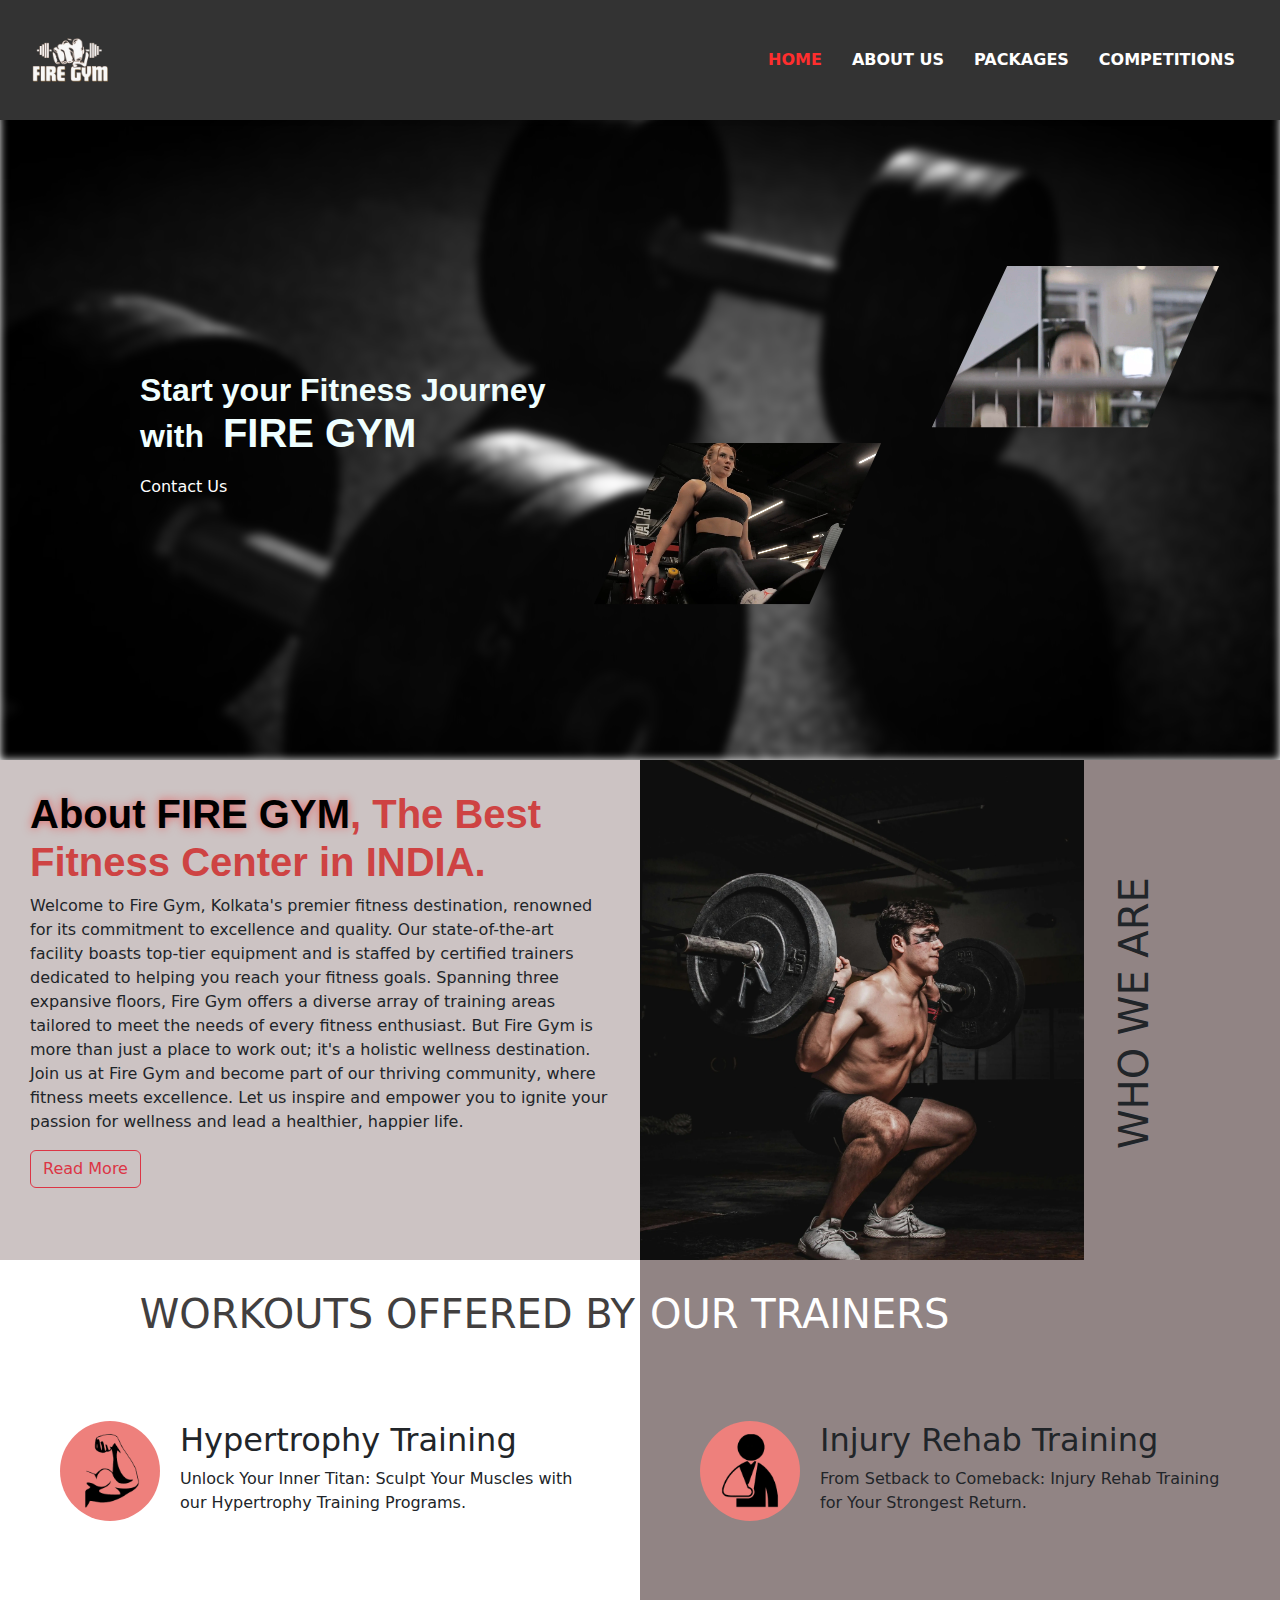
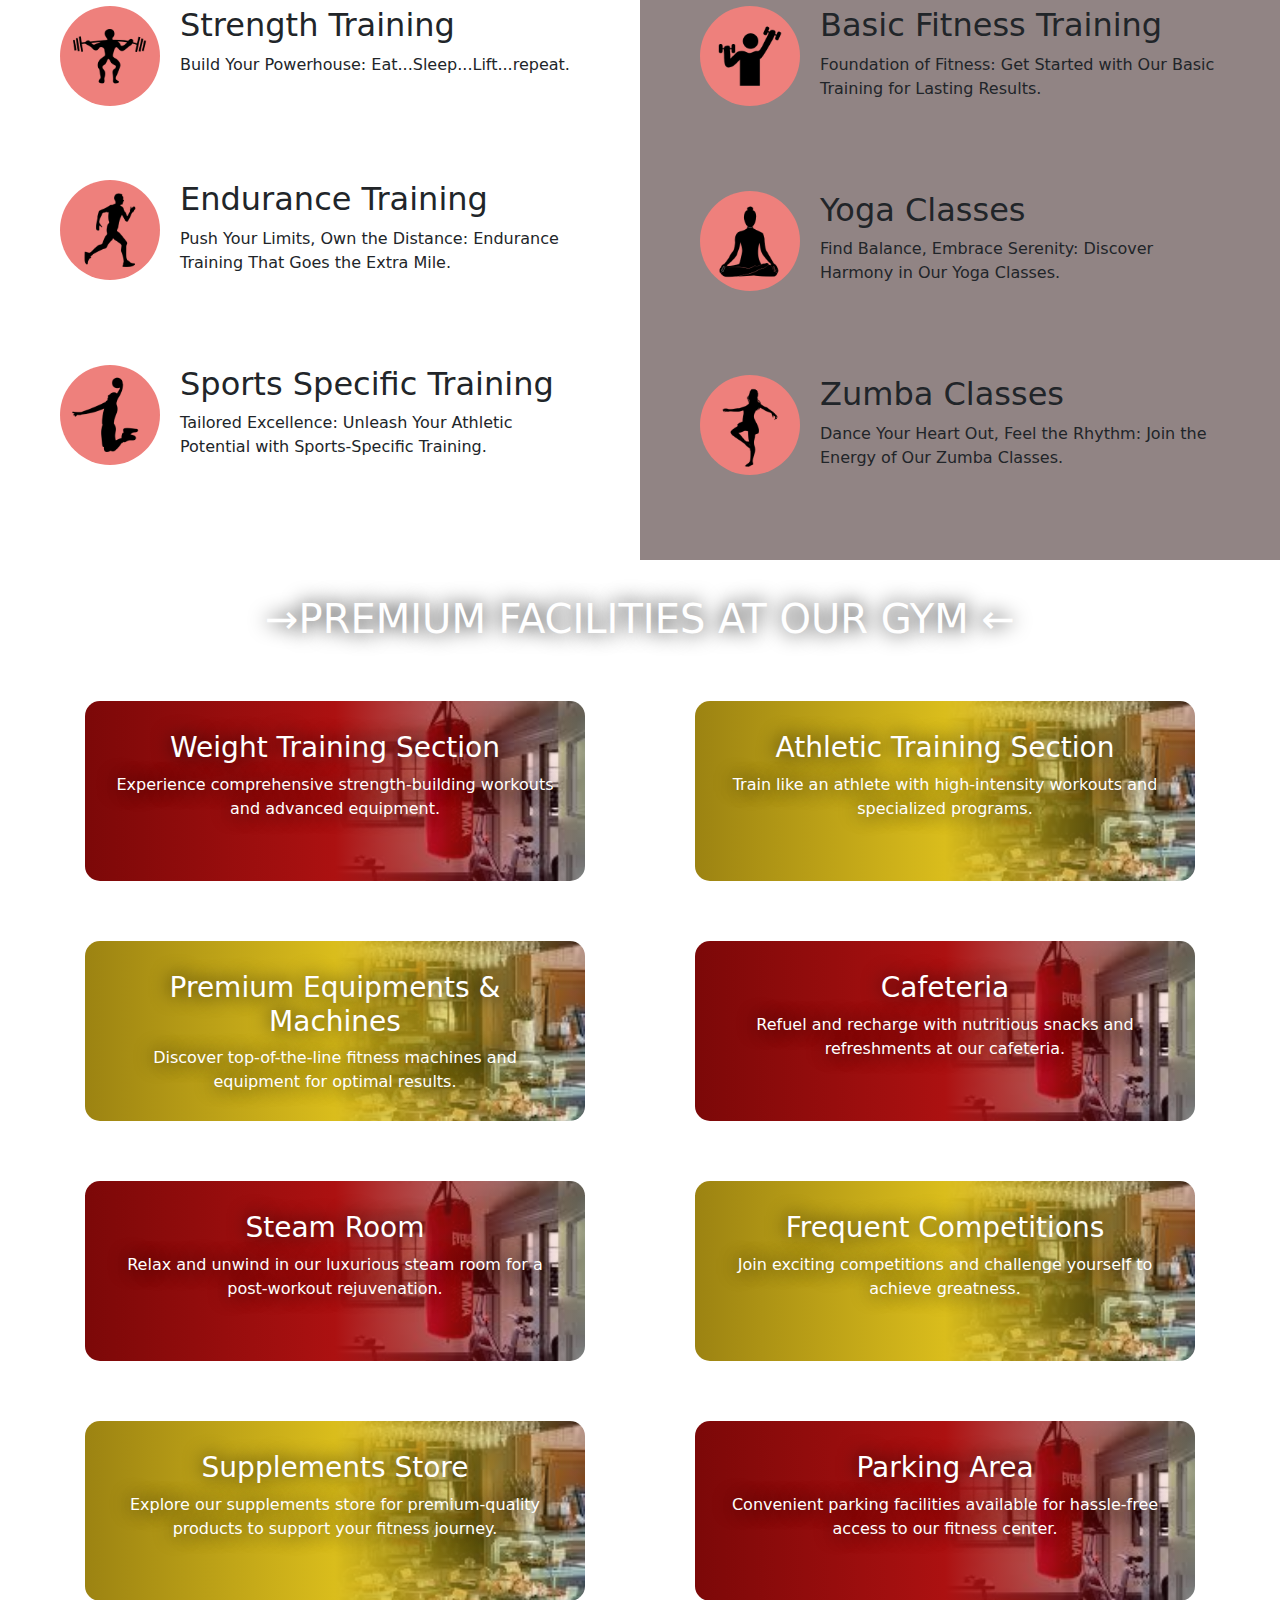
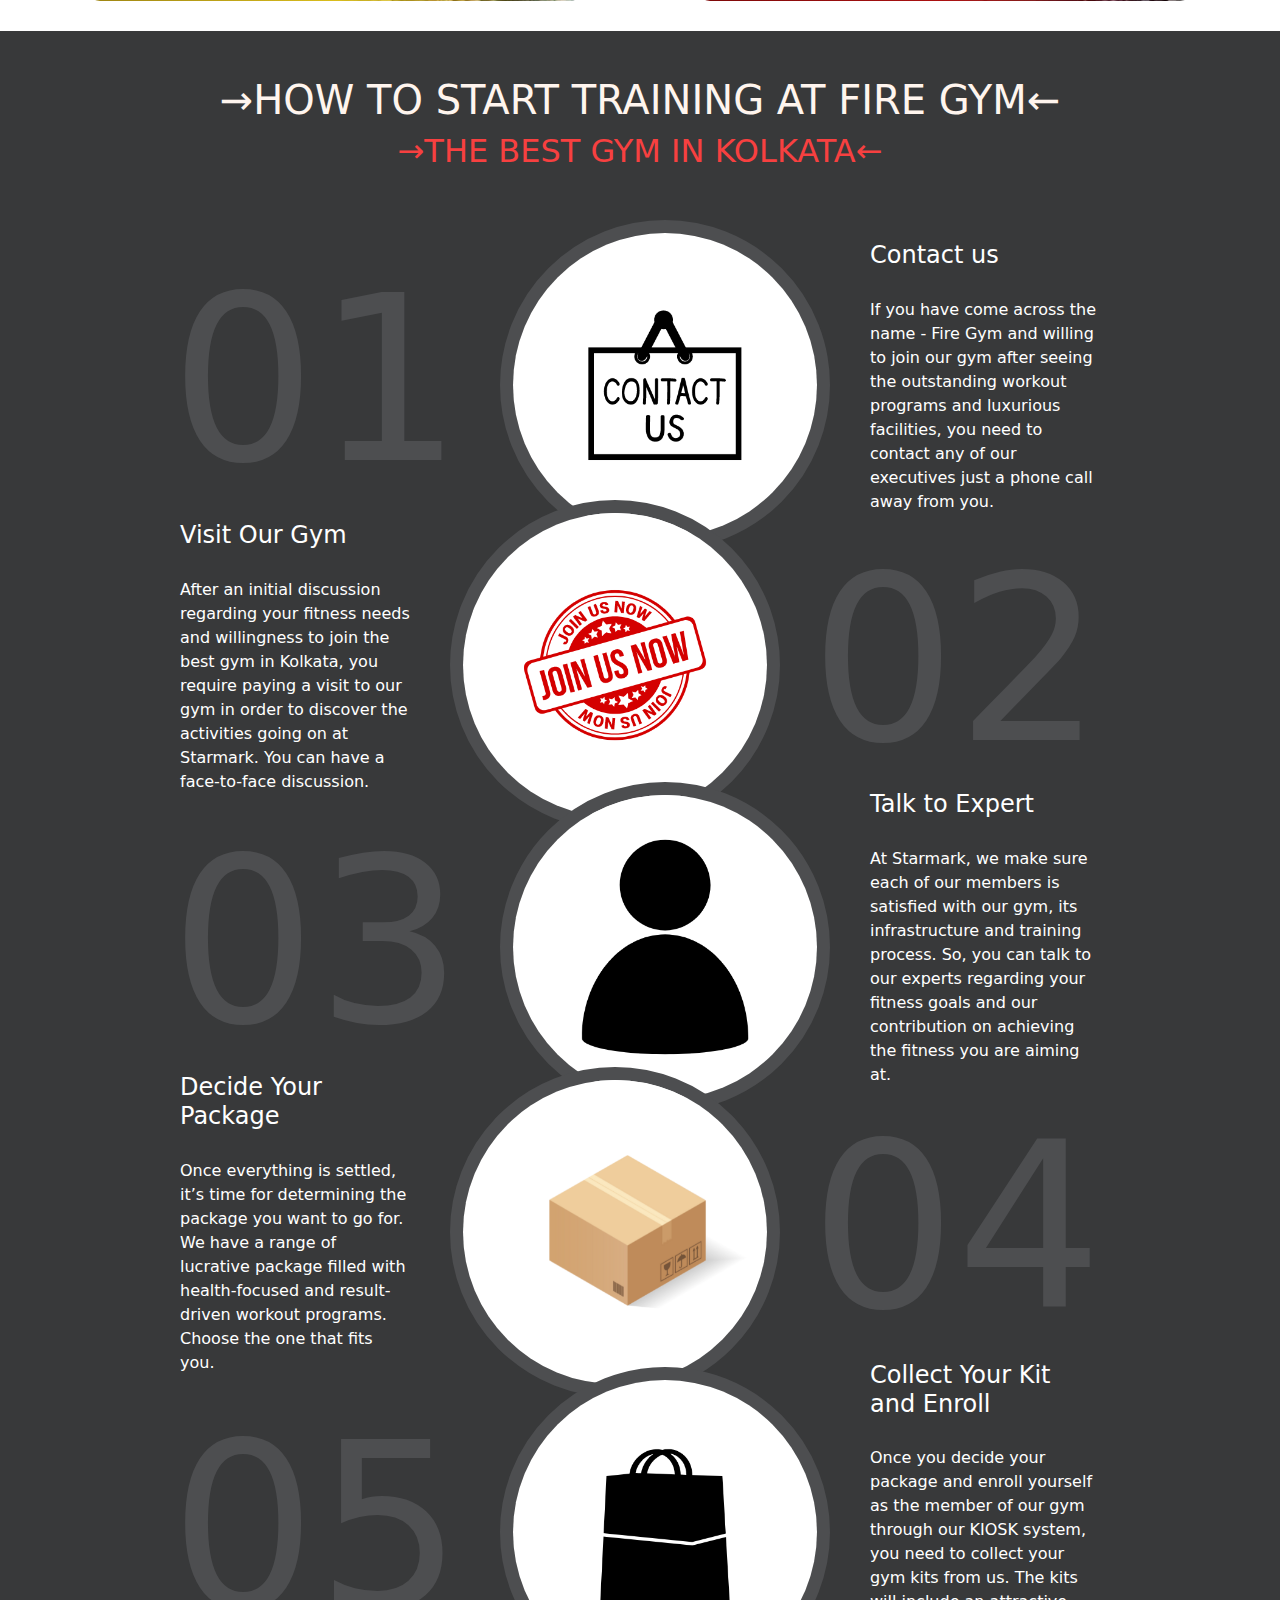
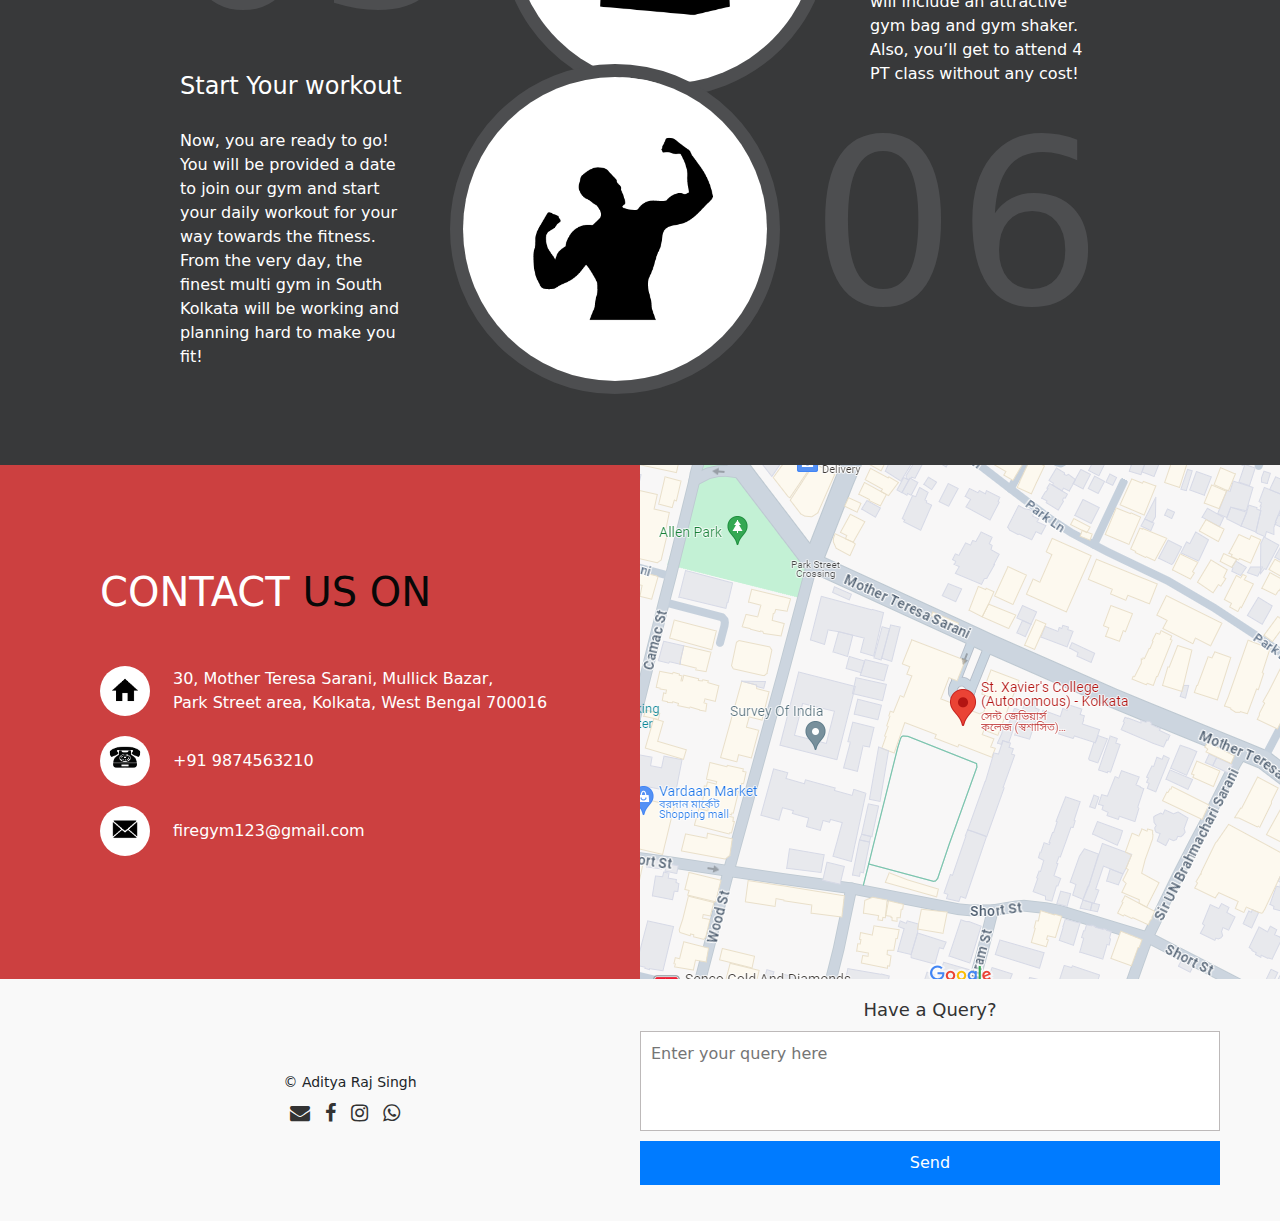
==== commit aab45cd9: "Update index.html" ====
--- a/index.html
+++ b/index.html
@@ -417,4 +417,4 @@
     <script src="script.js"></script>
 </body>
 
-</html>+</html>
